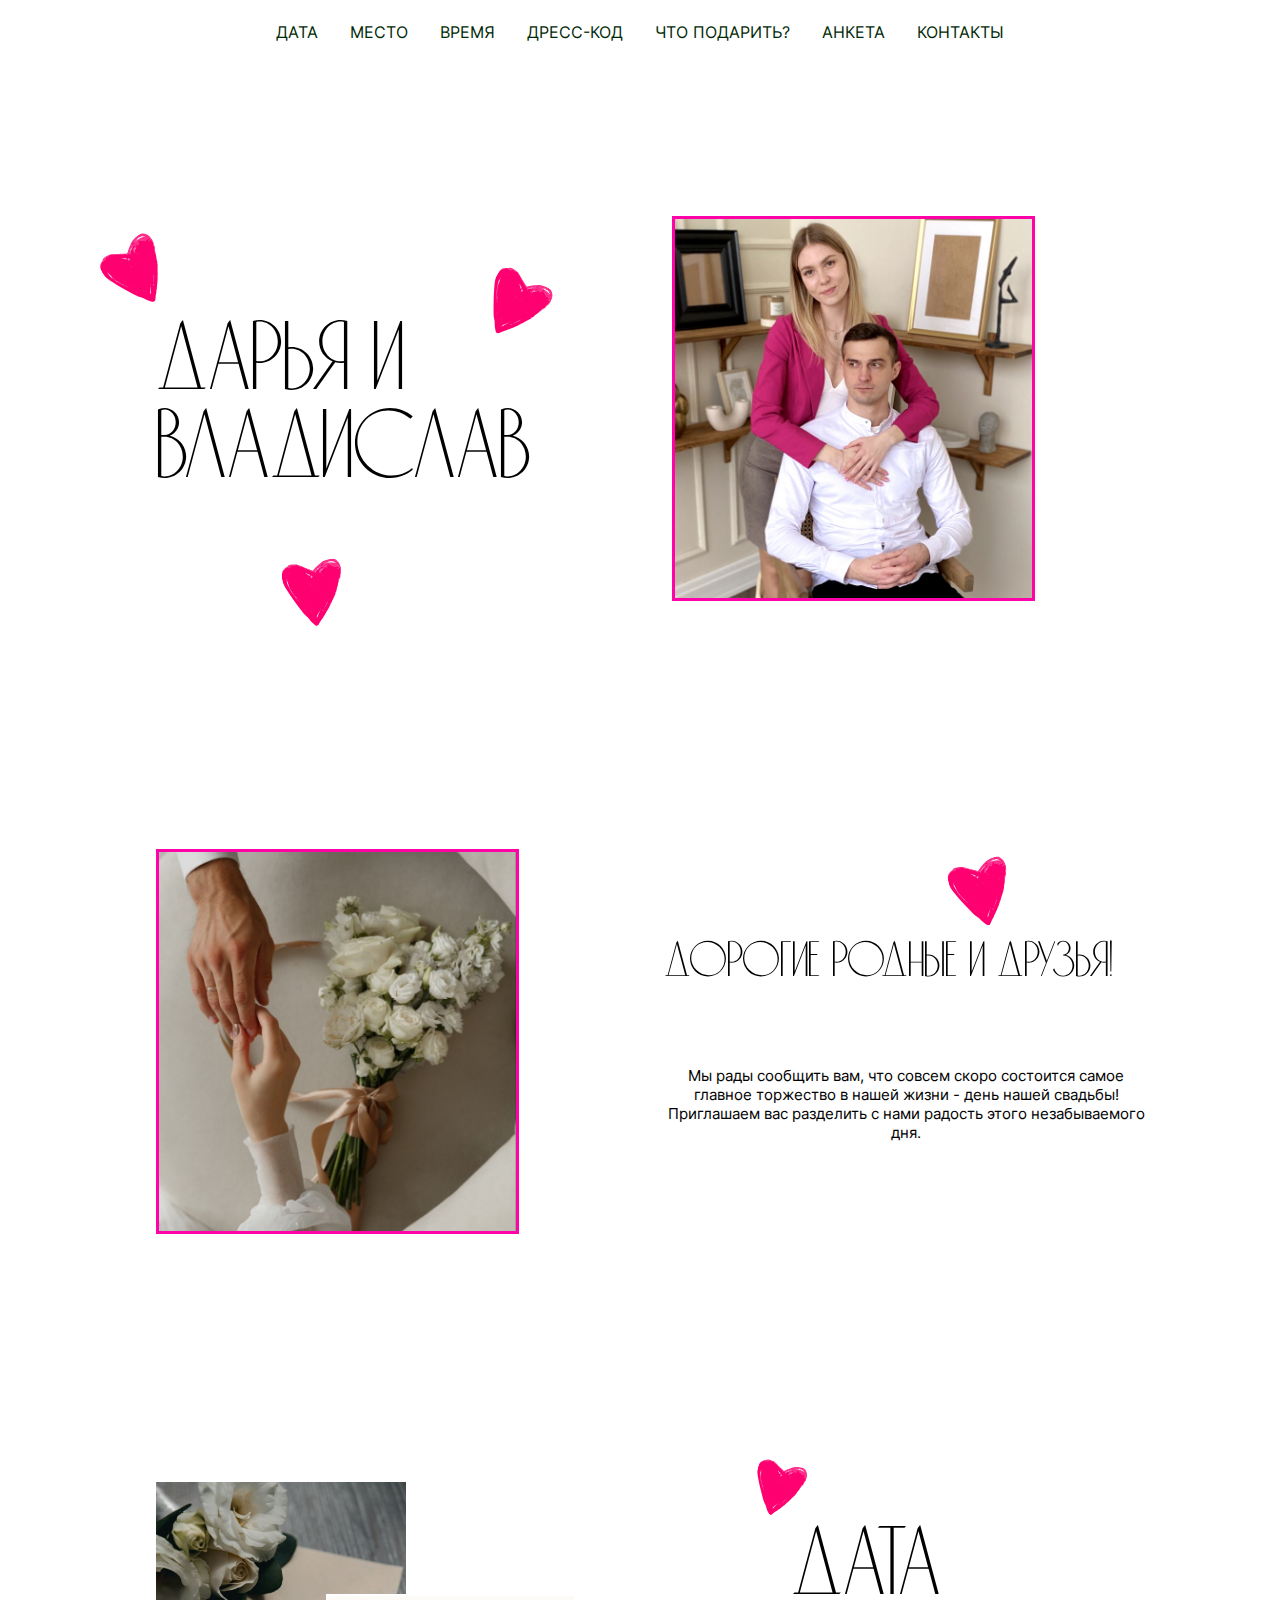
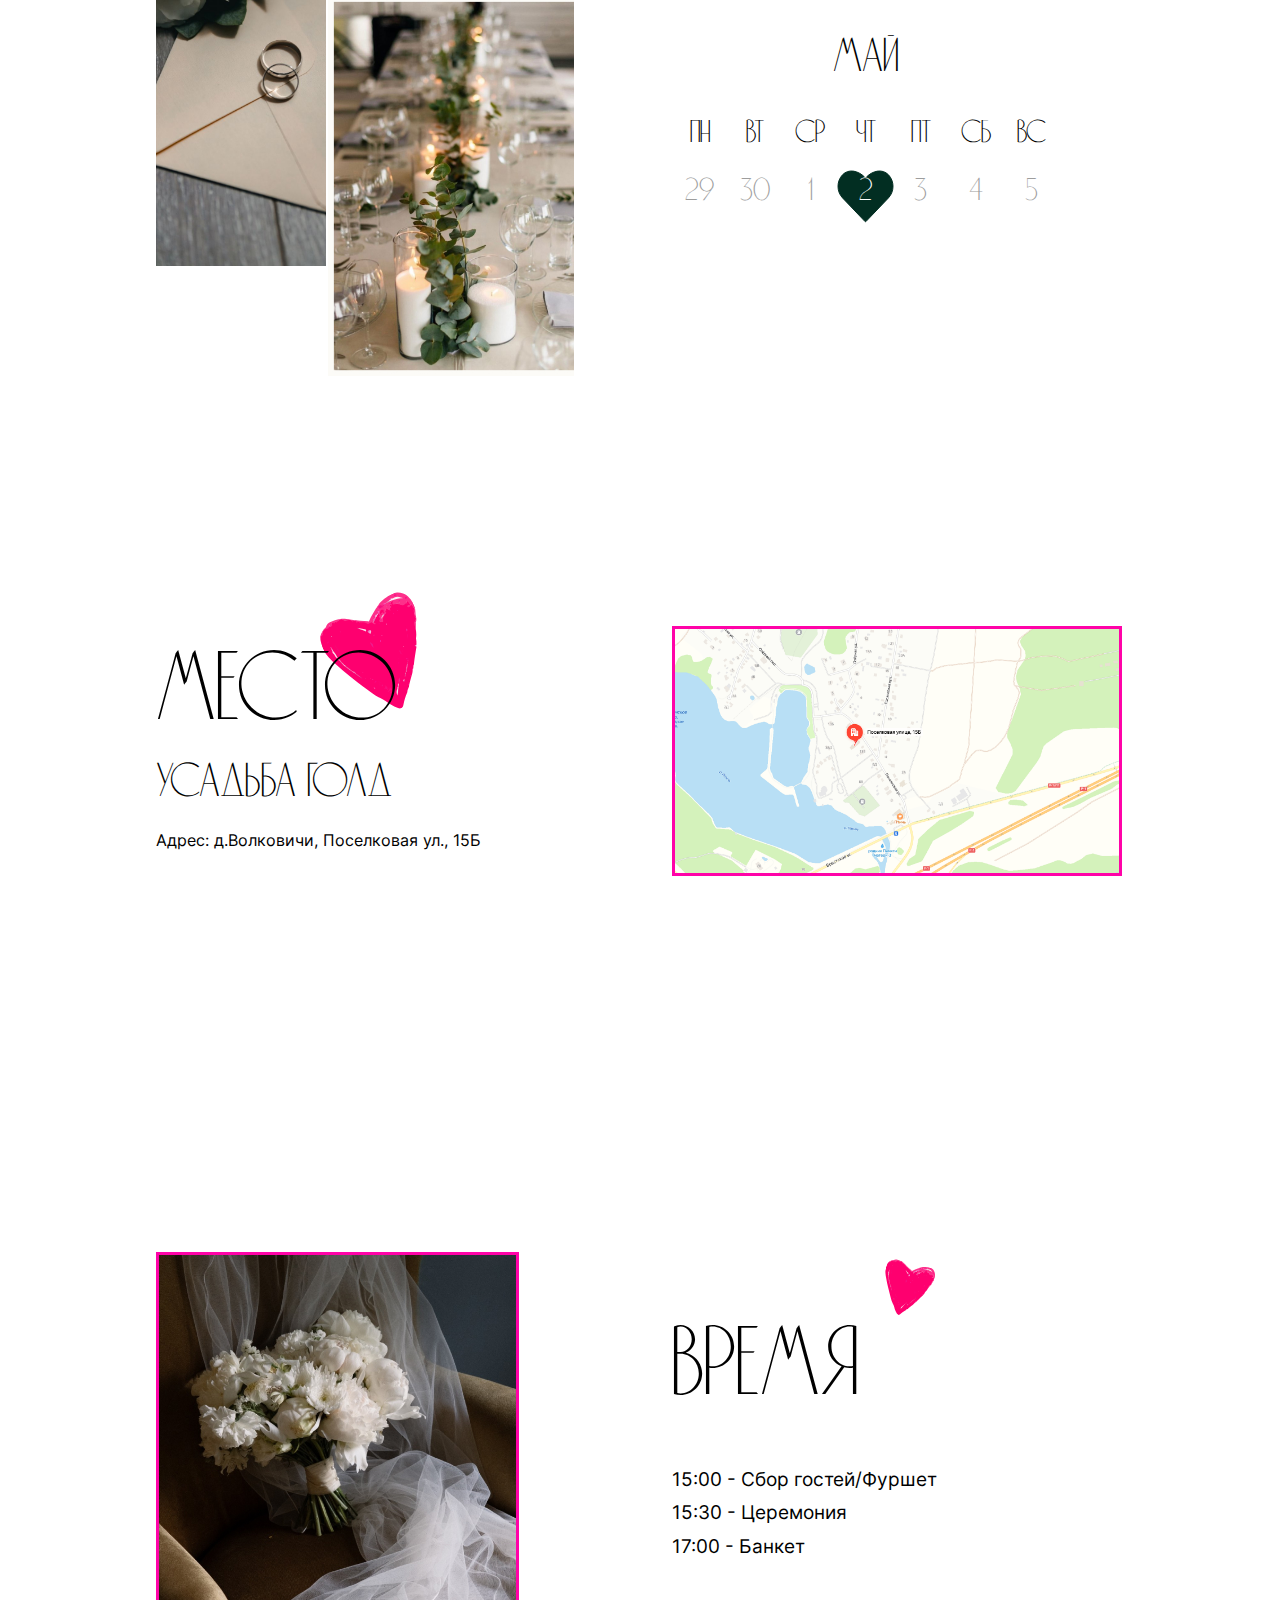
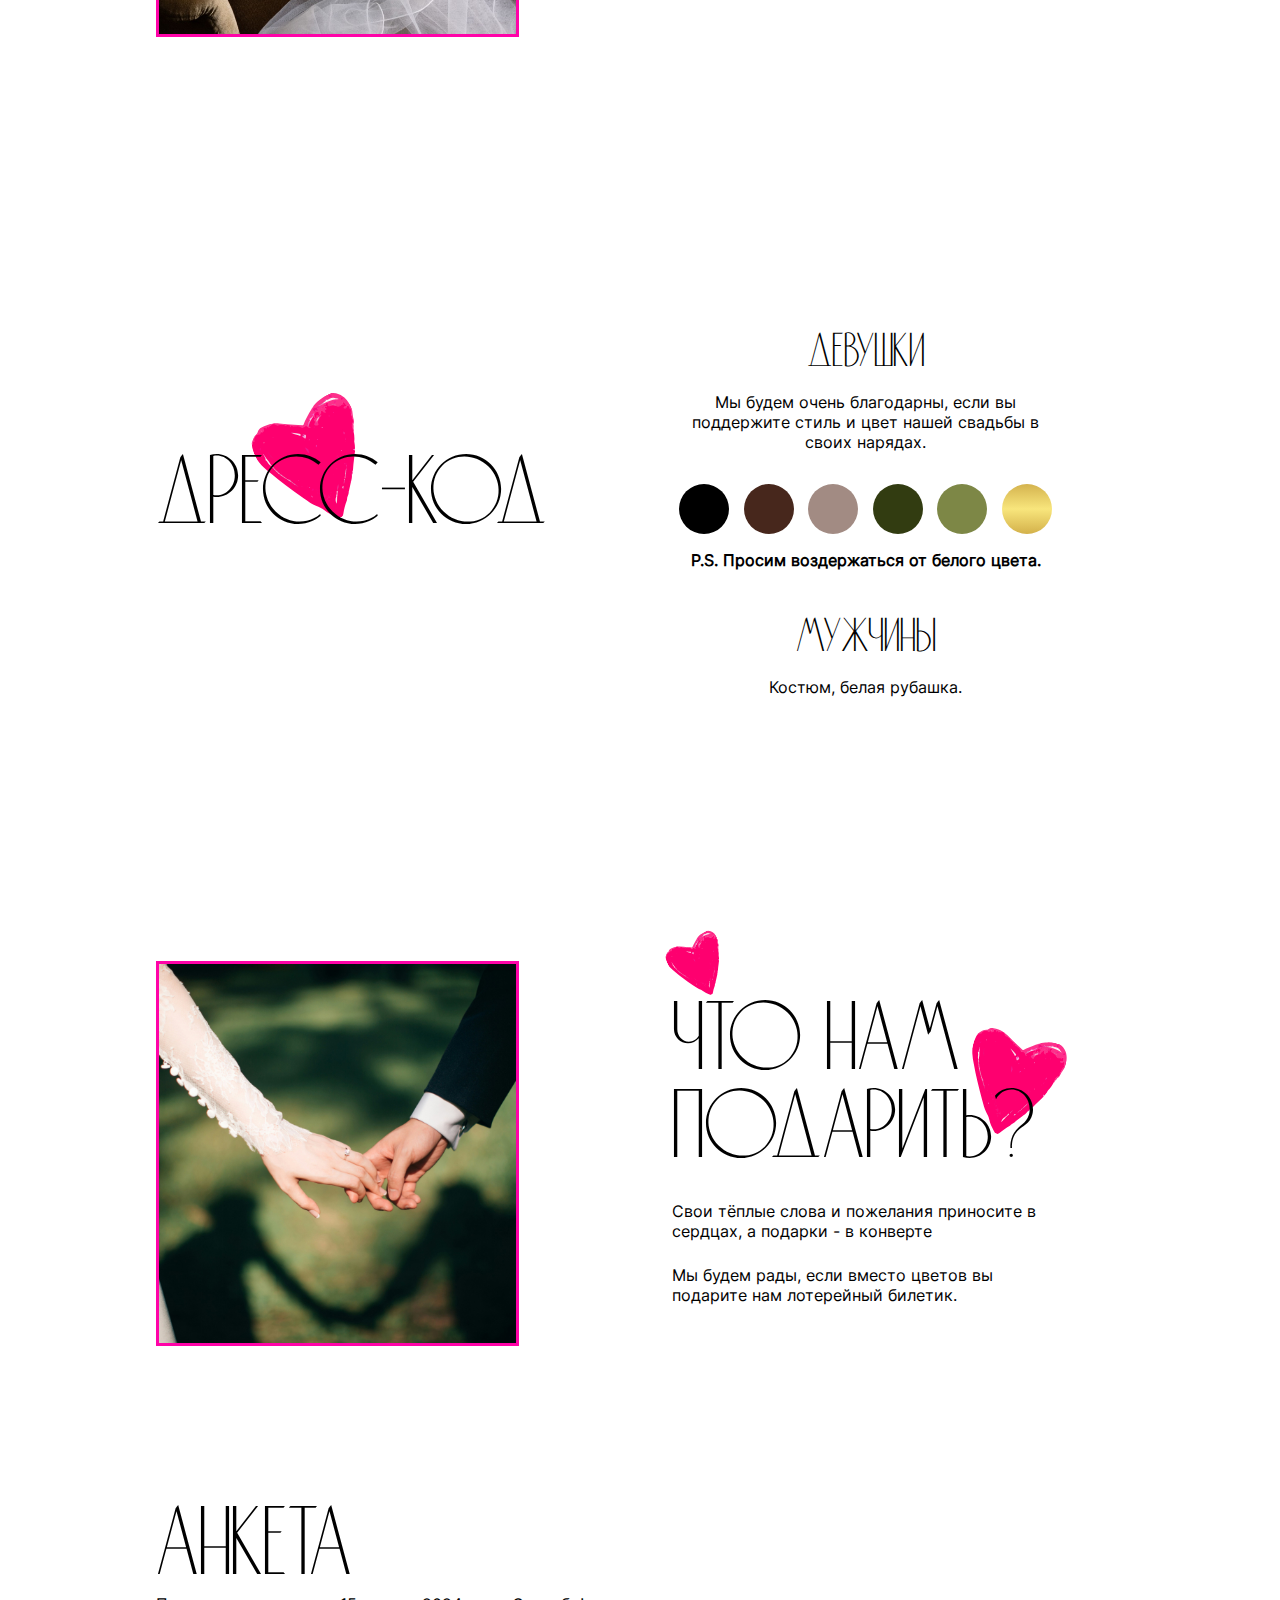
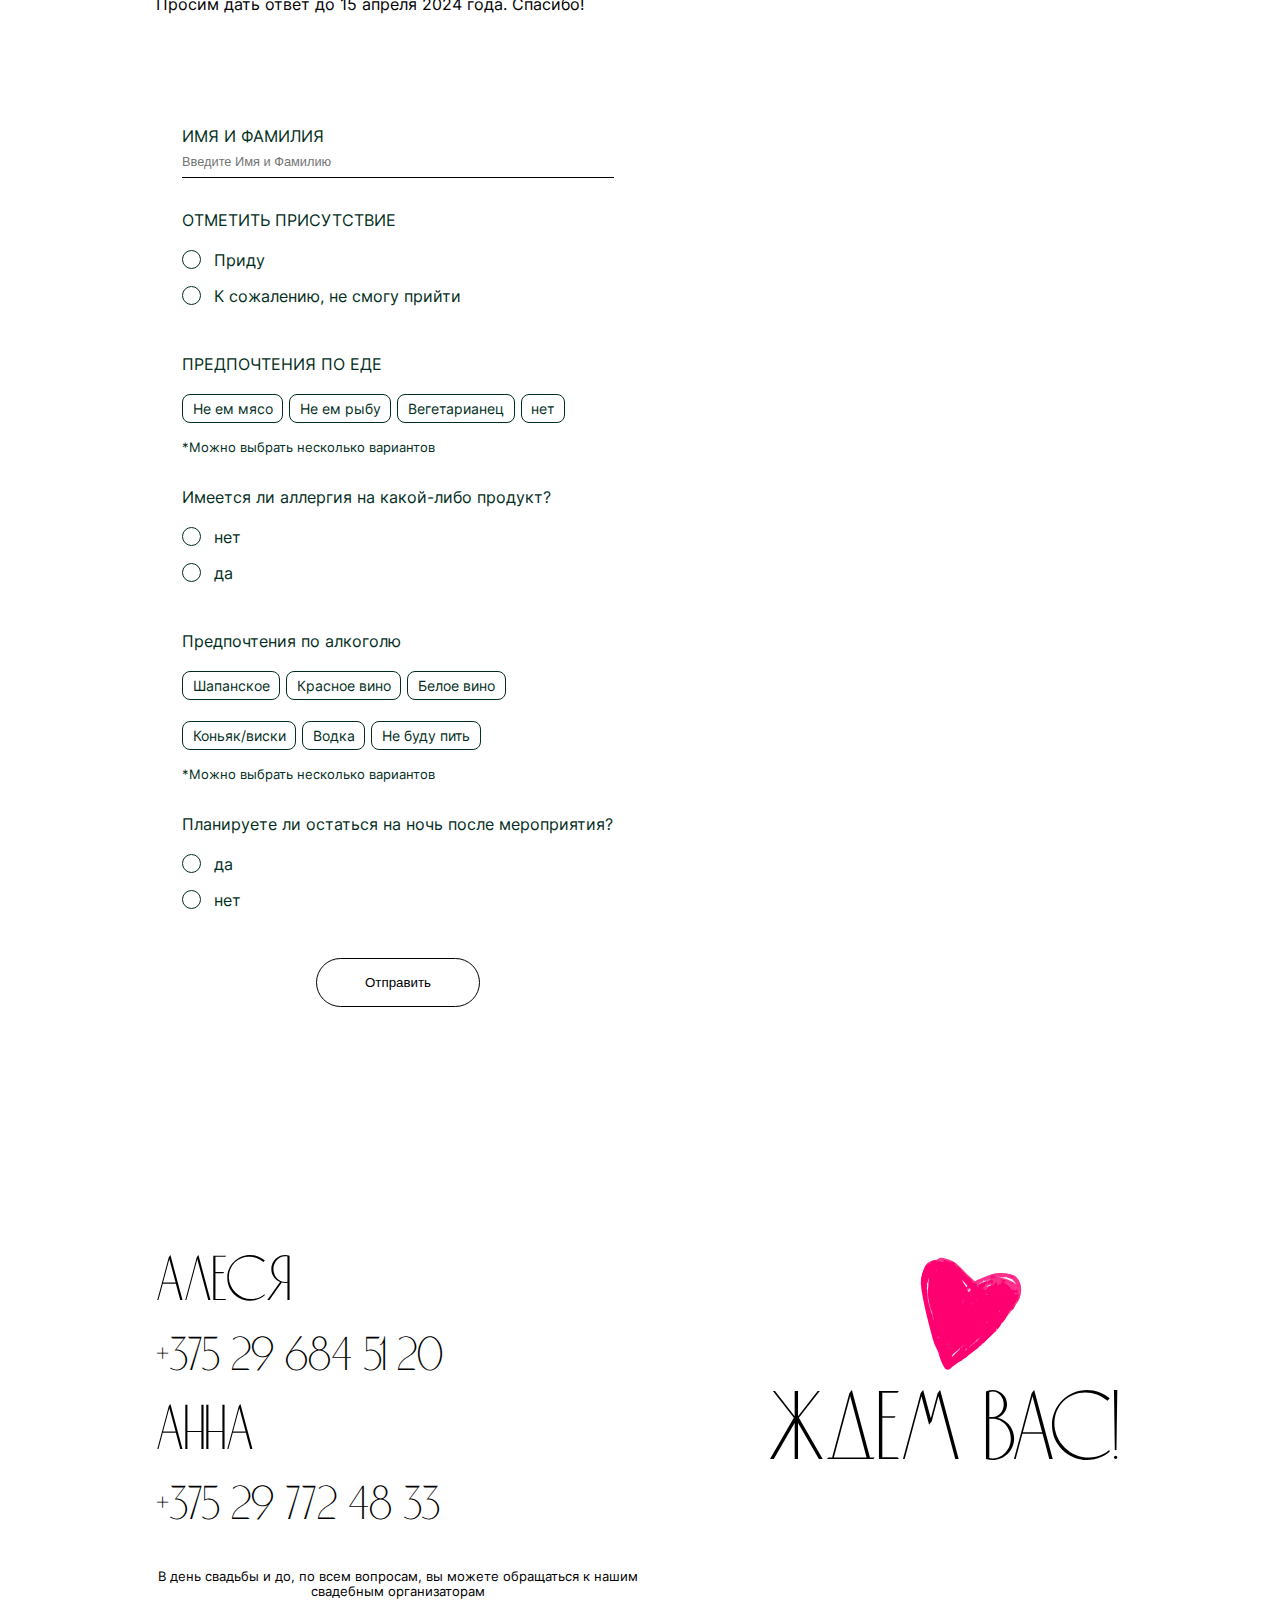
==== refact.html @ b0dfd6d4 "refactoring" ====
<!DOCTYPE html>
<html lang="en">
<head>
  <meta charset="UTF-8">
  <meta name="viewport" content="width=device-width, initial-scale=1.0">
  <link rel="stylesheet" href="refact.css">
  <title>Document</title>
</head>
<body>
  <header class="header">
    <nav class="nav container">
      <div class="nav__menu">
        <ul class="nav__list grid">
          <li class="nav__item">
            <a class="nav__link" href="#">
              <img class="nav__icon" src="assets/icons/test.svg" alt="icon" > дата
            </a>
          </li>
          <li class="nav__item">
            <a class="nav__link" href="#">
              <img class="nav__icon" src="assets/icons/test.svg" alt="icon" > место
            </a>
          </li>
          <li class="nav__item">
            <a class="nav__link" href="#">
              <img class="nav__icon" src="assets/icons/test.svg" alt="icon" > время
            </a>
          </li>
          <li class="nav__item">
            <a class="nav__link" href="#">
              <img class="nav__icon" src="assets/icons/test.svg" alt="icon" > Дресс-код
            </a>
          </li>
          <li class="nav__item">
            <a class="nav__link" href="#">
              <img class="nav__icon" src="assets/icons/test.svg" alt="icon" > Что подарить?
            </a>
          </li>
          <li class="nav__item">
            <a class="nav__link" href="#">
              <img class="nav__icon" src="assets/icons/test.svg" alt="icon" > Анкета
            </a>
          </li>
          <li class="nav__item">
            <a class="nav__link" href="#">
              <img class="nav__icon" src="assets/icons/test.svg" alt="icon" > Контакты
            </a>
          </li>
        </ul>
      </div>
      <div class="nav__toggle"></div>
    </nav>
  </header>
  <main class="main">
    <section class="home section" id="home">
      <div class="home__container container grid">
        <div class="home__content content grid">
          <div class="home__data">
            <h1 class="home__title">
              <img class="first-icon" src="assets/icons/heart.svg" alt="heart-icon" >
              дарья
               и
               <img class="second-icon" src="assets/icons/heart.svg" alt="heart-icon" >
                владислав
                <img class="third-icon" src="assets/icons/heart.svg" alt="heart-icon" >
            </h1>
          </div>
          <div class="home__image"></div>
        </div>
        <div class="home__content recourse grid">
          <div class="home__image"></div>
          <div class="home__data">
            <h1 class="home__title">
              <img class="first-icon" src="assets/icons/heart.svg" alt="heart-icon" >
              дорогие родные и друзья!
            </h1>
            <span class="home__subtitle">Мы рады сообщить вам, что совсем скоро состоится самое главное торжество в нашей жизни - день нашей свадьбы!
              Приглашаем вас разделить с нами радость этого незабываемого дня.</span>
          </div>
          
        </div>
      </div>
    </section>
    <section class="date section" id="date">
      <div class="date__container container grid">
        <div class="date__content content grid">
          <div class="date__images grid">
            <img class="date__first-image" src="assets/images/rings.jpg" alt="rings">
            <img class="date__second-image" src="assets/images/table.jpg" alt="table">
          </div>
          <div class="date__data grid">
            <h1 class="date__title"> <img src="assets/icons/heart.svg" alt="heart-icon">дата</h1>
            <h2 class="date__calendar-title">май</h2>
            <div class="calendar">
              <ul class="calendar__days grid ">
                <li class="calendar__day">пн</li>
                <li class="calendar__day">вт</li>
                <li class="calendar__day">ср</li>
                <li class="calendar__day">чт</li>
                <li class="calendar__day">пт</li>
                <li class="calendar__day">сб</li>
                <li class="calendar__day">вс</li>
              </ul>
              <ul class="calendar__numbers grid">
                <li class="calendar__number">29</li>
                <li class="calendar__number">30</li>
                <li class="calendar__number">1</li>
                <li class="calendar__number with-heart"><img src="assets/icons/miniHeart.svg" alt="mini-heart">2</li>
                <li class="calendar__number">3</li>
                <li class="calendar__number">4</li>
                <li class="calendar__number">5</li>
              </ul>
            </div>
          </div>
        </div>
      </div>
    </section>
    <section class="place section" id="place">
      <div class="place__container container grid">
        <div class="place__content content grid">
          <div class="place__data grid">
            <h1 class="place__title">место <img src="assets/icons/heart.svg" alt="heart-icon"></h1>
            <h2 class="place__subtitle">усадьба голд</h2>
            <span class="place__subtitle-text">Адрес: д.Волковичи, Поселковая ул., 15Б</span>
          </div>
          <a target="_blank" href="https://yandex.by/maps/29630/minsk-district/?ll=27.395373%2C53.812279&mode=routes&rtext=~53.812289%2C27.395005&rtt=mt&ruri=~ymapsbm1%3A%2F%2Fgeo%3Fdata%3DIgoN-CjbQRXJP1dC&source=constructorStatic&um=constructor%3A732315d25feaa1f26fc64676f58caaa543c1911b6768283f441bc2aa4d7d20cc&z=16" class="place__image"></a>
        </div>
      </div>
    </section>
    <section class="time section" id="time">
      <div class="time__container container grid">
        <div class="time__content content grid">
          <div class="time__image"></div>
          <div class="time__data ">
            <h1 class="time__title ">время<img src="assets/icons/heart.svg" alt="heart-icon"></h1>
            <ul class="time__schedule">
              <li class="time__schedule-item">15:00 - Сбор гостей/Фуршет</li>
              <li class="time__schedule-item">15:30 - Церемония</li>
              <li class="time__schedule-item">17:00 - Банкет</li>
            </ul>
          </div>
        </div>
      </div>
    </section>
    <section class="dresscode section" id="dresscode">
      <div class="dresscode__container container grid">
        <div class="dresscode__content content grid">
          <h1 class="dresscode__title">Дресс-код <img src="assets/icons/heart.svg" alt="heart-icon"></h1>
          <div class="dresscode__data">
            <h2 class="dresscode__subtitle">девушки</h2>
            <span class="dresscode__subtitle-text">Мы будем очень благодарны, если вы поддержите стиль и цвет нашей свадьбы в своих нарядах.</span>
            <ul class="dresscode__colors">
              <li class="dresscode__colors-item"></li>
              <li class="dresscode__colors-item"></li>
              <li class="dresscode__colors-item"></li>
              <li class="dresscode__colors-item"></li>
              <li class="dresscode__colors-item"></li>
              <li class="dresscode__colors-item"></li>
            </ul>
            <span class="dresscode__subtitle-text bold">P.S. Просим воздержаться от белого цвета.</span>
            <h2 class="dresscode__subtitle">мужчины</h2>
            <span class="dresscode__subtitle-text">Костюм, белая рубашка.</span>
          </div>
        </div>
      </div>
    </section>
    <section class="gift section" id="gift">
      <div class="gift__container container grid">
        <div class="gift__content content grid">
          <div class="gift__image"></div>
          <div class="gift__data grid">
            <h1 class="gift__title"><img src="assets/icons/heart.svg" alt="heart-icon">что нам подарить?<img src="assets/icons/heart.svg" alt="heart-icon"></h1>
            <span class="gift__subtitle">Свои тёплые слова и пожелания приносите в сердцах, а подарки - в конверте</span>
            <span class="gift__subtitle">Мы будем рады, если вместо цветов вы подарите нам лотерейный билетик.</span>
          </div>
        </div>
      </div>
    </section>
    <section class="anketa section" id="anketa">
      <div class="anketa__container container grid">
        <div class="anketa__text">
          <h1 class="anketa__title">Анкета</h1>
        <span class="anketa__subtitle">Просим дать ответ до 15 апреля 2024 года. Спасибо!</span>
        </div>
        <div class="anketa__content content grid ">
          <div class="anketa__data ">
            <form>
              <div class="name_box">
                <label for="name">ИМЯ И ФАМИЛИЯ</label><br />
                <input
                  id="name"
                  class="custom-input"
                  placeholder="Введите Имя и Фамилию"
                  type="text"
                />
              </div>
    
              <div class="radio-buttons">
                <label for="name">ОТМЕТИТЬ ПРИСУТСТВИЕ</label><br />
                <input type="radio" id="attend" name="attendance" value="Да" />
                <label for="attend">Приду</label>
                <input type="radio" id="not_attend" name="attendance" value="Нет" />
                <label for="not_attend">К сожалению, не смогу прийти</label>
              </div>
    
              <div id="menuSelectionFood" class="menuSelection">
                <label class="form__title" for="menu_selection"
                  >Предпочтения по Еде</label
                ><br />
                <div class="menuSelection__wrapper">
                  <div class="menuSelection-item">
                    <input
                      type="checkbox"
                      id="noMeat"
                      name="noMeat"
                      value="Без мяса"
                    />
                    <label for="noMeat">Не ем мясо</label>
                  </div>
    
                  <div class="menuSelection-item">
                    <input
                      type="checkbox"
                      id="noFish"
                      name="noFish"
                      value="Без рыбы"
                    />
                    <label for="noFish">Не ем рыбу</label>
                  </div>
    
                  <div class="menuSelection-item">
                    <input
                      type="checkbox"
                      id="vegetarian"
                      name="vegetarian"
                      value="Вегетарианец"
                    />
                    <label for="vegetarian">Вегетарианец</label>
                  </div>
    
                  <div class="menuSelection-item">
                    <input
                      type="checkbox"
                      id="nothing"
                      name="nothing"
                      value="Нету"
                    />
                    <label for="nothing">нет</label>
                  </div>
    
                  <label class="footnote" for="menu_selection"
                    >*Можно выбрать несколько вариантов</label
                  ><br />
                </div>
              </div>
    
              <div class="radio-buttons">
                <label for="name">Имеется ли аллергия на какой-либо продукт?</label
                ><br />
                <input type="radio" id="not_allergic" name="allergic" value="Нет" />
                <label for="not_allergic">нет</label>
                <input type="radio" id="allergic" name="allergic" value="Да" />
                <label for="allergic">да</label>
                <div id="allergyInput" style="display: none">
                  <input
                    class="custom-input"
                    type="text"
                    id="allergyText"
                    placeholder="Укажите продукт, на который есть аллергия"
                  />
                </div>
              </div>
    
              <div id="menuSelectionAlcohol" class="menuSelection">
                <label for="menu_selection">Предпочтения по алкоголю</label><br />
                <div class="menuSelection__wrapper">
                  <div class="menuSelection-item">
                    <input
                      type="checkbox"
                      id="champagne"
                      name="champagne"
                      value="Шапанское"
                    />
                    <label for="champagne">Шапанское</label>
                  </div>
    
                  <div class="menuSelection-item">
                    <input
                      type="checkbox"
                      id="red_wine"
                      name="red_wine"
                      value="Красное вино"
                    />
                    <label for="red_wine">Красное вино</label>
                  </div>
    
                  <div class="menuSelection-item">
                    <input
                      type="checkbox"
                      id="white_wine"
                      name="white_wine"
                      value="Белое вино"
                    />
                    <label for="white_wine">Белое вино</label>
                  </div>
    
                  <div class="menuSelection-item">
                    <input
                      type="checkbox"
                      id="whiskey"
                      name="whiskey"
                      value="Коньяк/виски"
                    />
                    <label for="whiskey">Коньяк/виски</label>
                  </div>
    
                  <div class="menuSelection-item">
                    <input type="checkbox" id="vodka" name="vodka" value="Водка" />
                    <label for="vodka">Водка</label>
                  </div>
    
                  <div class="menuSelection-item">
                    <input
                      type="checkbox"
                      id="without_alcohol"
                      name="without_alcohol"
                      value="Без алкоголя"
                    />
                    <label for="without_alcohol">Не буду пить</label>
                  </div>
    
                  <label class="footnote" for="menu_selection"
                    >*Можно выбрать несколько вариантов</label
                  ><br />
                </div>
              </div>
    
              <div class="radio-buttons">
                <label for="sleepover"
                  >Планируете ли остаться на ночь после мероприятия?</label
                ><br />
                <input
                  type="radio"
                  id="sleepover"
                  name="sleepover"
                  value="с ночевкой"
                />
                <label for="sleepover">да</label>
                <input
                  type="radio"
                  id="not_sleepover"
                  name="sleepover"
                  value="Без ночевки"
                />
                <label for="not_sleepover">нет</label>
              </div>

              <button class="submit_form" type="submit">Отправить</button>
            </form>
          </div>
        </div>
      </div>
    </section>
  </main>
  <footer class="footer">
    <section class="contacts section" id="contacts">
      <div class="contacts__container container grid">
        <div class="contacts__content content grid">
          <div class="contacts__data grid">
            <h2 class="contact-name">алеся</h2>
            <a href="tel:+375 29 684 51 20" class="contact-number">+375 29 684 51 20</a>
            <h2 class="contact-name">анна</h2>
            <a href="tel:+375 29 772 48 33" class="contact-number">+375 29 772 48 33</a>
            <span class="contacts-postscript"> В день свадьбы и до, по всем вопросам, вы можете обращаться к нашим свадебным организаторам</span>
          </div>
          <div class="contacts__text">
            <h1 class="contacts__title">ждем вас!</h1>
            <img src="assets/icons/heart.svg" alt="heart">
          </div>
        </div>
      </div>
    </section>
  </footer>
  
</body>
</html>
---- refact.css ----
@font-face {
  font-family: "Inter";
  src: url("./assets/fonts/Inter-Regular.woff") format("woff");
}

@font-face {
  font-family: "Inter Bold";
  src: url("./assets/fonts/Inter-SemiBold.woff") format("woff");
}

@font-face {
  font-family: "Sverdlovsk";
  src: url("./assets/fonts/Sverdlovsk.woff") format("woff");
}

* {
  box-sizing: border-box;
  margin: 0;
  padding: 0;
}

body {
  font-family: "Inter", sans-serif;
}

h1 {
  font-size: 6.15rem;
}

h2 {
  font-size: 3rem;
}

h1,
h2,
h3 {
  font-family: "Sverdlovsk";
  font-weight: 500;
}

ul {
  list-style: none;
}

a {
  color: #000;
  text-decoration: none;
  cursor: pointer;
}

span {
  font-family: "Inter", sans-serif;
}

.grid {
  display: grid;
  grid-gap: 1.5rem;
  gap: 1.5rem;
}

.section {
  padding: 8rem 0 2rem;
}

.container {
  margin-left: auto;
  margin-right: auto;
  max-width: 968px;
}

.content {
  align-items: center;
  grid-template-columns: 50% 40%;
  column-gap: 2rem;
  padding-top: 5.5rem;
}

.bold {
  font-weight: bold;
}

/* HEADER */

.header {
  background-color: #ffffff;
  left: 0;
  position: fixed;
  top: 0;
  width: 100%;
  z-index: 100;
}

.nav {
  display: flex;
  align-items: center;
  justify-content: center;
  height: 4rem;
}

.nav__list {
  column-gap: 2rem;
  display: flex;
}

.nav__link {
  display: flex;
  align-items: center;
  font-size: 1rem;
  color: #002906;
  text-transform: uppercase;
  transition: 0.3s;
}

.nav__link:hover {
  color: #ff03a8;
}

.nav__icon {
  display: none;
}

/* HOME */

.home__container {
  row-gap: 10rem;
}

.home__content {
  align-items: center;
  /* column-gap: 2rem; */
  grid-template-columns: 50% 40%;
  padding-top: 5.5rem;
}

.home__image {
  display: flex;
  width: 363px;
  height: 385px;
  border: 3px solid #ff03a8;
  background: url(assets/images/people.jpg);
  background-position: 50%;
  background-repeat: no-repeat;
  background-size: cover;
}

.home__title {
  position: relative;
}

.home__title img {
  position: absolute;
  width: 60px;
}

.home__title .first-icon {
  top: -5rem;
  left: -3rem;
  rotate: -32deg;
}

.home__title .second-icon {
  rotate: 30deg;
  top: -3rem;
  right: 6rem;
}

.home__title .third-icon {
  rotate: -7deg;
  top: 15rem;
  left: 8rem;
}

.home__subtitle {
  display: block;
  text-align: center;
  font-size: 0.96rem;
}

.recourse {
  grid-template-columns: 50% 50%;
  font-size: 3.3rem;
}

.recourse h1 {
  font-size: 3.15rem;
  margin-bottom: 5rem;
}

.recourse .first-icon {
  top: -5rem;
  left: 18rem;
  rotate: -14deg;
}

.recourse .home__image {
  background: url(assets/images/handsAndFlowers.jpg);
  background-position: 50%;
  background-repeat: no-repeat;
  background-size: cover;
}

/* DATE */

.date__content {
  align-items: center;
  grid-template-columns: 50% 40%;
  padding-top: 5.5rem;
}

.date__data {
  font-family: "Sverdlovsk", sans-serif;
  font-weight: 500;
}

.date__images {
  position: relative;
}

.date__images img {
  width: 250px;
}

.date__second-image {
  position: absolute;
  border: 2px solid #fff;
  top: 7rem;
  right: 4rem;
}

.date__title {
  position: relative;
  text-align: center;
}

.date__title img {
  position: absolute;
  top: -4rem;
  right: 16rem;
  rotate: 15deg;
  width: 50px;
}

.date__calendar-title {
  text-align: center;
}

.calendar {
  display: grid;
  grid-template-rows: auto;
  grid-template-columns: repeat(7, 1fr);
  font-size: 2rem;
}

.calendar__days,
.calendar__numbers {
  display: contents;
}

.calendar__day,
.calendar__number {
  text-align: center;
  margin: 15px 0px;
}

.calendar__number {
  color: #9d9d9d;
}

.with-heart {
  position: relative;
  color: #fff;
  z-index: 1;
}

.with-heart img {
  position: absolute;
  top: -30%;
  right: -1%;
  z-index: -1;
}

/* PLACE */
.place {
  padding: 15rem 0 10rem;
}

.place__content {
  align-items: center;
  grid-template-columns: 50% 40%;
  padding-top: 5.5rem;
}

.place__data {
  position: relative;
}

.place__image {
  width: 450px;
  height: 250px;
  background: url(assets/images/map.png);
  background-position: 50%;
  background-repeat: no-repeat;
  background-size: cover;
  border: 3px solid #ff03a8;
}

.place__title img {
  position: absolute;
  top: -3rem;
  right: 13rem;
  rotate: -23deg;
  z-index: -1;
}

/* TIME */

.time__content {
  grid-template-columns: 50% 40%;
}

.time__image {
  background: url(assets/images/flowers.jpg);
  background-position: 50%;
  background-repeat: no-repeat;
  background-size: cover;
  width: 363px;
  height: 385px;
  border: 3px solid #ff03a8;
}

.time__data {
  position: relative;
}

.time__title img {
  position: absolute;
  width: 50px;
  top: -4rem;
  right: 8rem;
  rotate: 15deg;
}

.time__schedule {
  font-size: 1.2rem;
  margin-top: 3rem;
}

.time__schedule-item {
  padding: 0.3rem 0;
}

/* DRESSCODE */

.dresscode__content {
  position: relative;
  grid-template-columns: 50% 40%;
}

.dresscode__title img {
  position: absolute;
  top: 13rem;
  right: 47rem;
  width: 108px;
  rotate: -25deg;
  z-index: -1;
}

.dresscode__data {
  text-align: center;
}

.dresscode__subtitle {
  margin-top: 3rem;
}

.dresscode__subtitle-text {
  display: block;
  margin: 1rem 0;
}

.dresscode__colors {
  display: flex;
  justify-content: space-around;
  margin: 2rem 0 1rem 0;
}

.dresscode__colors li {
  width: 50px;
  height: 50px;
  border-radius: 50%;
}

.dresscode__colors li:nth-child(1) {
  background-color: #000;
}
.dresscode__colors li:nth-child(2) {
  background-color: #47271c;
}
.dresscode__colors li:nth-child(3) {
  background-color: #a28b83;
}
.dresscode__colors li:nth-child(4) {
  background-color: #323c11;
}
.dresscode__colors li:nth-child(5) {
  background-color: #7d8746;
}
.dresscode__colors li:nth-child(6) {
  background: linear-gradient(
    180deg,
    hsla(45, 61%, 57%, 1) 0%,
    hsla(51, 90%, 73%, 1) 50%,
    hsla(45, 61%, 56%, 1) 100%
  );
}

/* GIFT */

.gift__data {
  position: relative;
}
.gift__title img {
  position: absolute;
}
.gift__title img:nth-child(1) {
  width: 56px;
  top: -4rem;
  rotate: -25deg;
}

.gift__title img:nth-child(2) {
  width: 95px;
  top: 2rem;
  right: 0rem;
  z-index: -1;
  rotate: 15deg;
}

.gift__image {
  background: url(assets/images/hands.jpg);
  background-position: 50%;
  background-repeat: no-repeat;
  background-size: cover;
  width: 363px;
  height: 385px;
  border: 3px solid #ff03a8;
}

/*ANKETA */

/* FORM */

form {
  margin: 0px 16px 0px 16px;
  padding: 0px 10px;
  display: flex;
  flex-direction: column;
  align-items: center;
  color: #022e22;
}

.form__title {
  text-transform: uppercase;
}

.name_box {
  width: 100%;
  margin-bottom: 2rem;
}

.custom-input {
  outline: none;
  border: none;
  border-bottom: 1px solid black;
  width: 100%;
  height: 2rem;
  font-size: 0.8rem;
}

.menuSelection__wrapper {
  display: flex;
  flex-wrap: wrap;
}

.menuSelection {
  margin-bottom: 2rem;
}

.menuSelection-item {
  margin: 24px 6px 6px 0px;
}

.menuSelection-item input {
  -webkit-appearance: none;
  -moz-appearance: none;
  display: none;
}

.menuSelection-item label {
  cursor: pointer;
  font-size: 0.9rem;
  border: 1px solid;
  border-radius: 8px;
  padding: 0.3rem 0.6rem;
}

.menuSelection-item input:checked + label {
  background-color: #022e22;
  color: #fff;
}

.footnote {
  font-size: 0.8rem;
  margin-top: 1rem;
}

.submit_form {
  background-color: transparent;
  border: 1px solid;
  border-radius: 44px;
  padding: 1rem 3rem;
}

.radio-buttons {
  display: flex;
  flex-direction: column;
  width: 100%;
  margin-bottom: 2rem;
}

.radio-buttons input[type="radio"] {
  display: none; /* Скрываем оригинальные радиокнопки */
}

.radio-buttons input[type="radio"] + label {
  cursor: pointer;
  padding-left: 2rem;
  position: relative;
  margin-bottom: 1rem;
}

.radio-buttons input[type="radio"] + label:before {
  content: "";
  display: inline-block;
  width: 17px;
  height: 17px;
  border: 1px solid #022e22;
  border-radius: 50%;
  position: absolute;
  left: 0;
}

.radio-buttons input[type="radio"]:checked + label:before {
  background-color: #022e22; /* Изменяем цвет круга при выборе */
}

.preference-block {
  display: inline-block;
  border: 1px solid #ccc;
  padding: 10px;
}

.preference-item {
  margin-bottom: 5px;
}

.preference-item input[type="checkbox"] {
  display: none;
}

.preference-item label {
  display: block;
  cursor: pointer;
}

.preference-item input[type="checkbox"]:checked + label {
  background-color: lightblue;
}

/* CONTACTS */

.contacts__content {
  column-gap: 8rem;
}

.contact-name {
  font-size: 4rem;
}

.contact-number {
  font-family: "Sverdlovsk";
  font-size: 3rem;
}

.contacts-postscript {
  margin: 1rem 0;
  text-align: center;
  font-size: 0.8rem;
}

.contacts__text {
  position: relative;
}

.contacts__text img {
  position: absolute;
  top: -8rem;
  left: 9rem;
  rotate: 15deg;
}
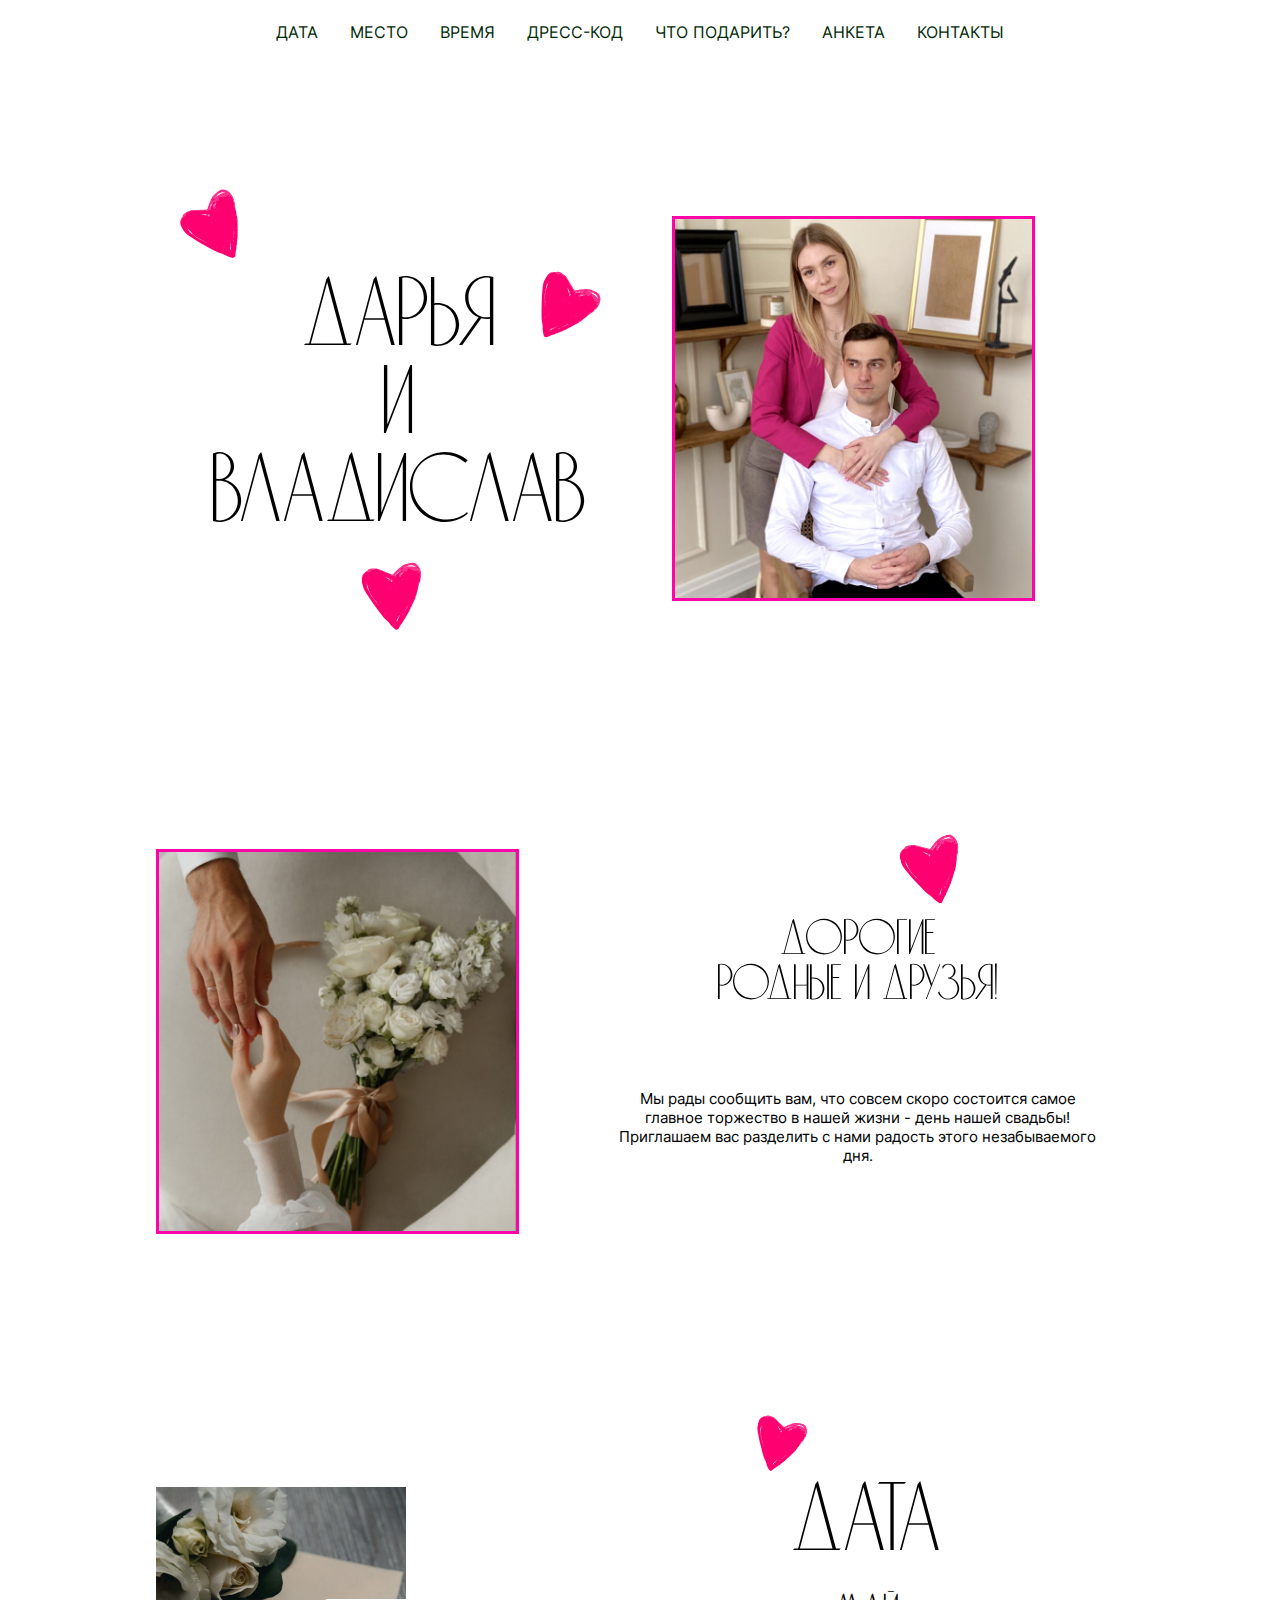
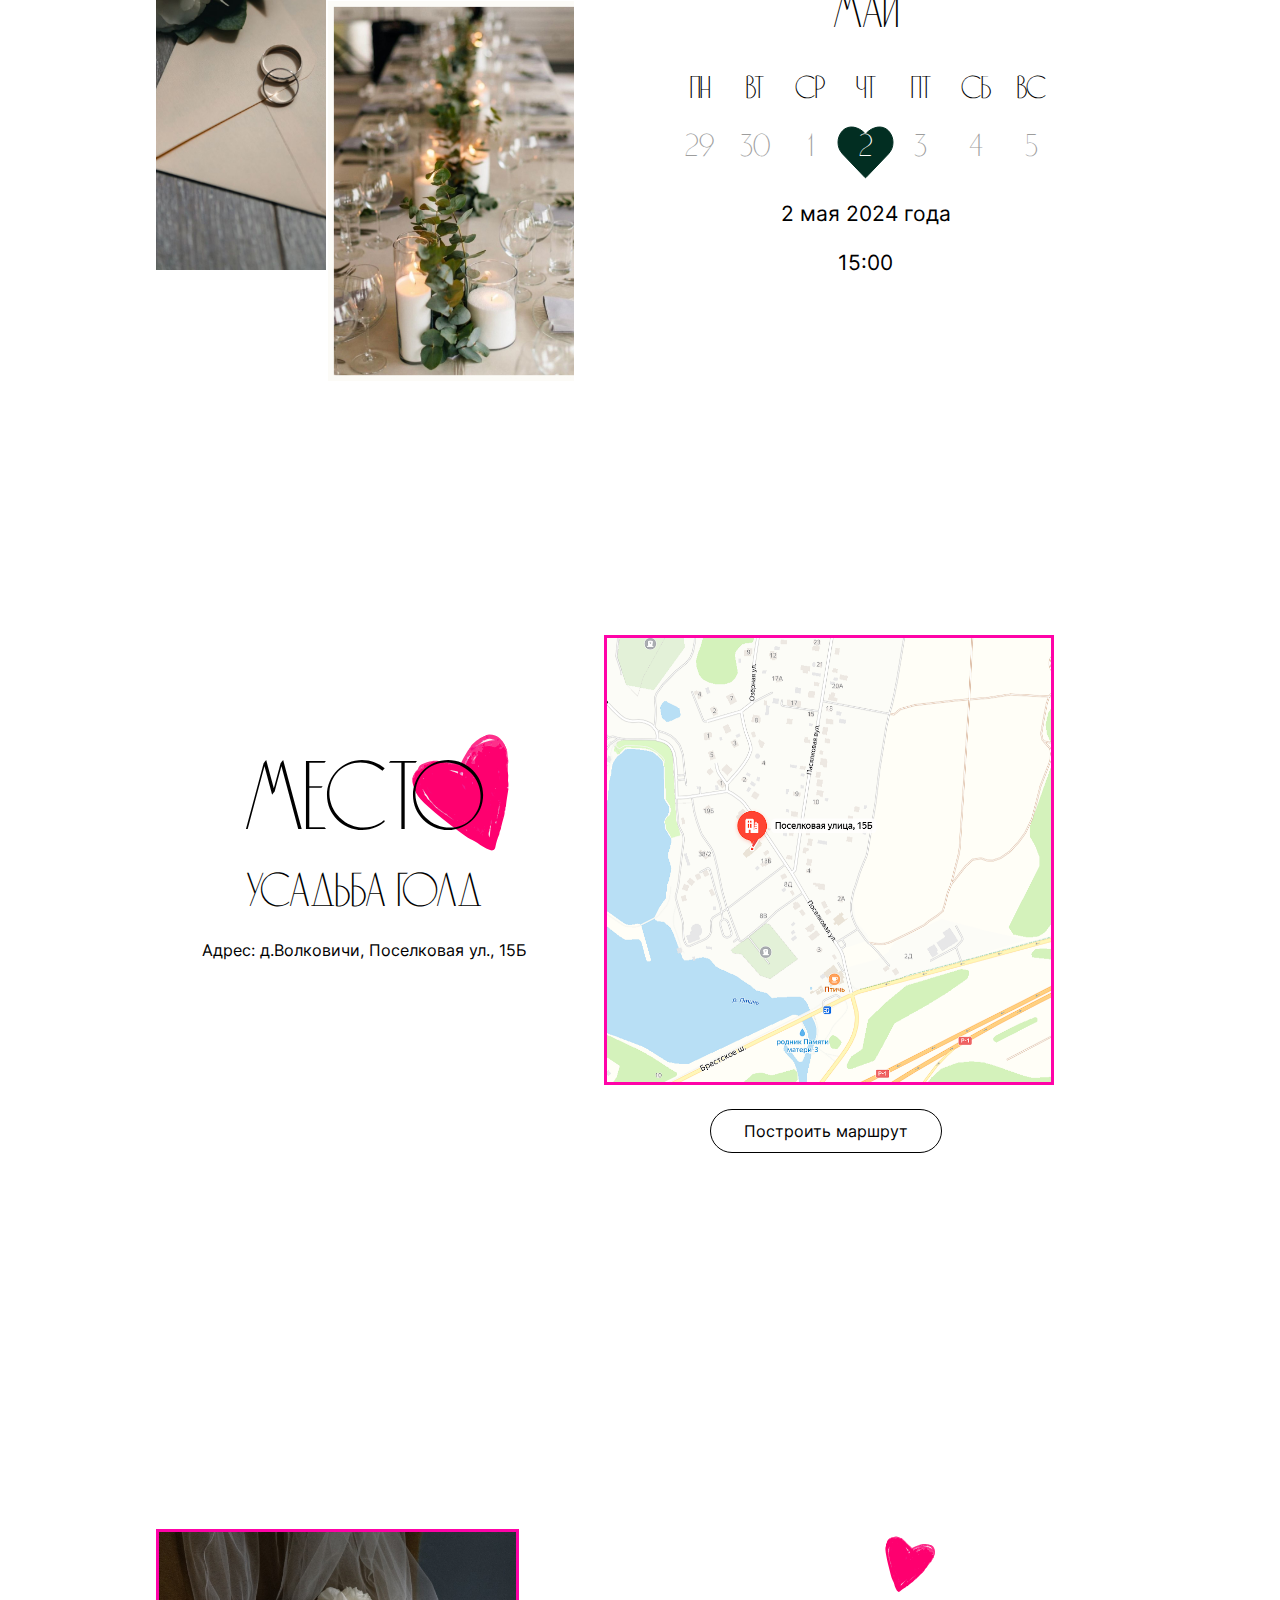
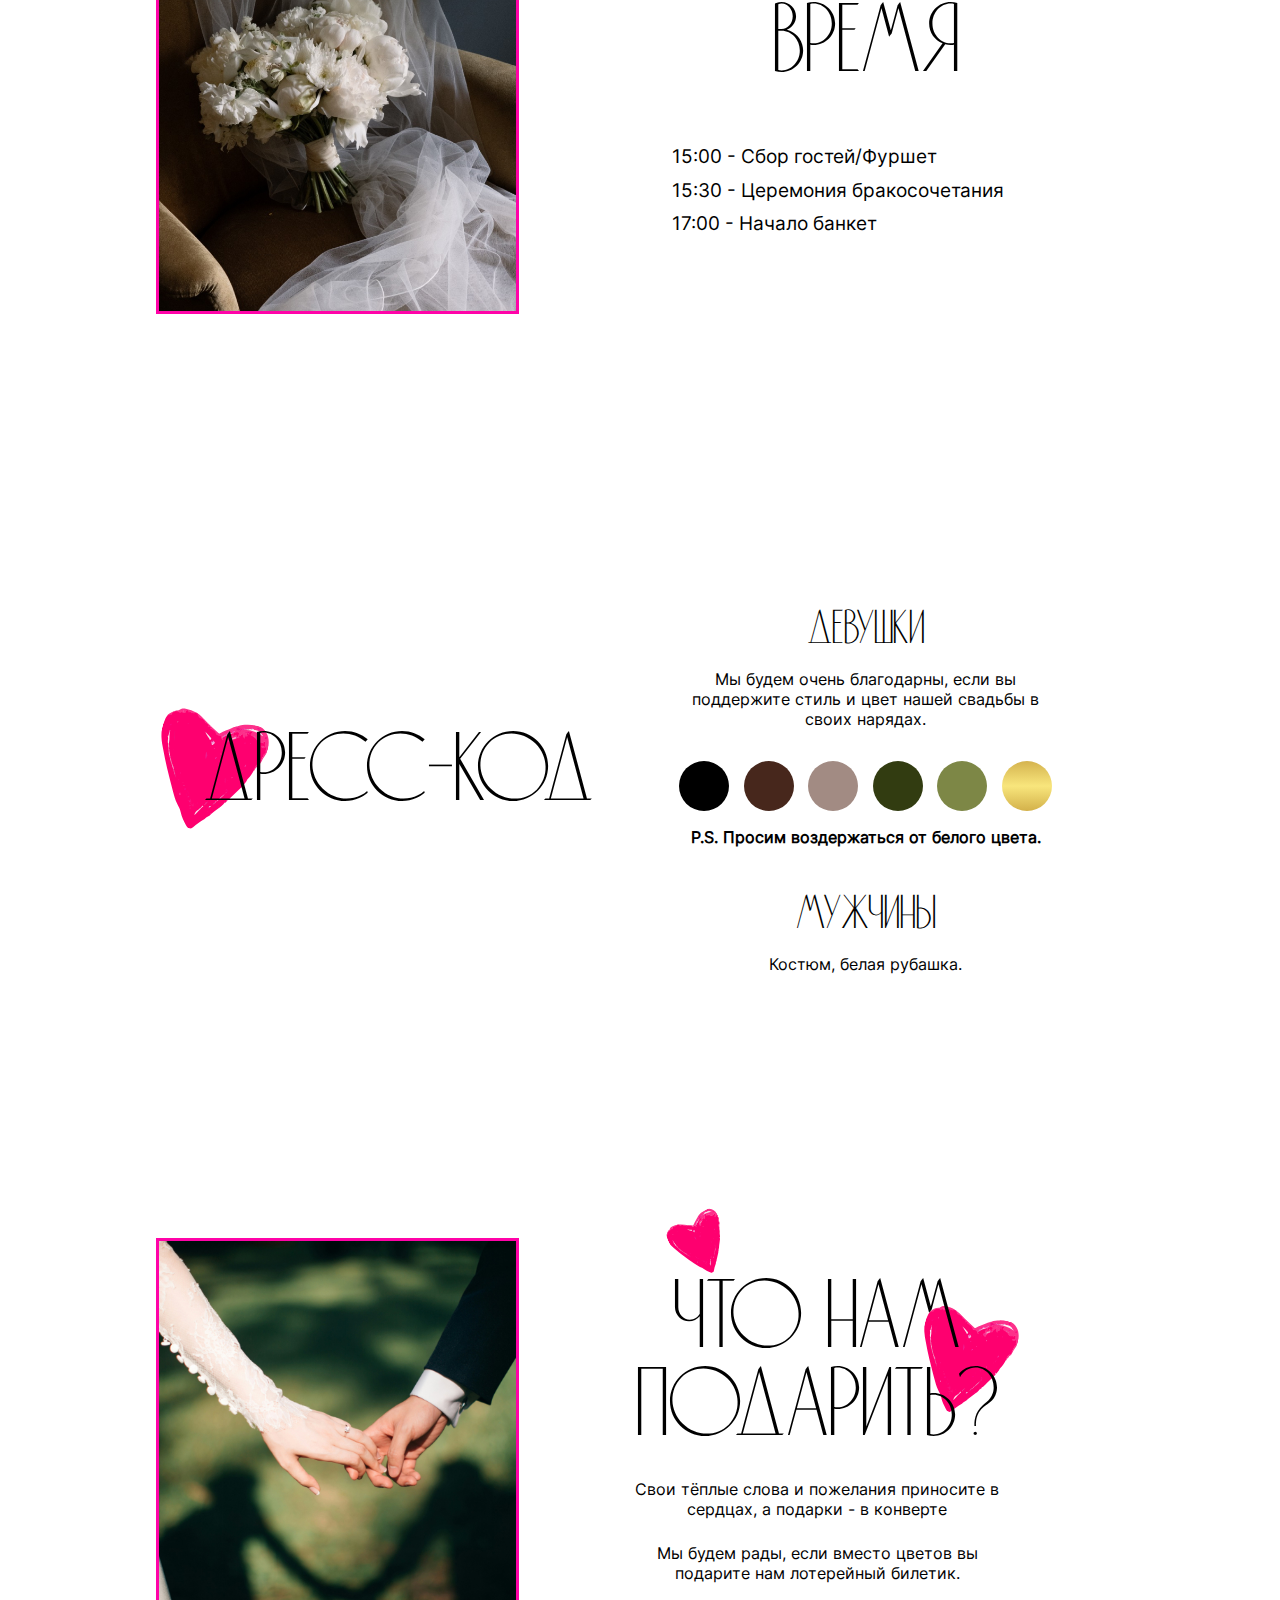
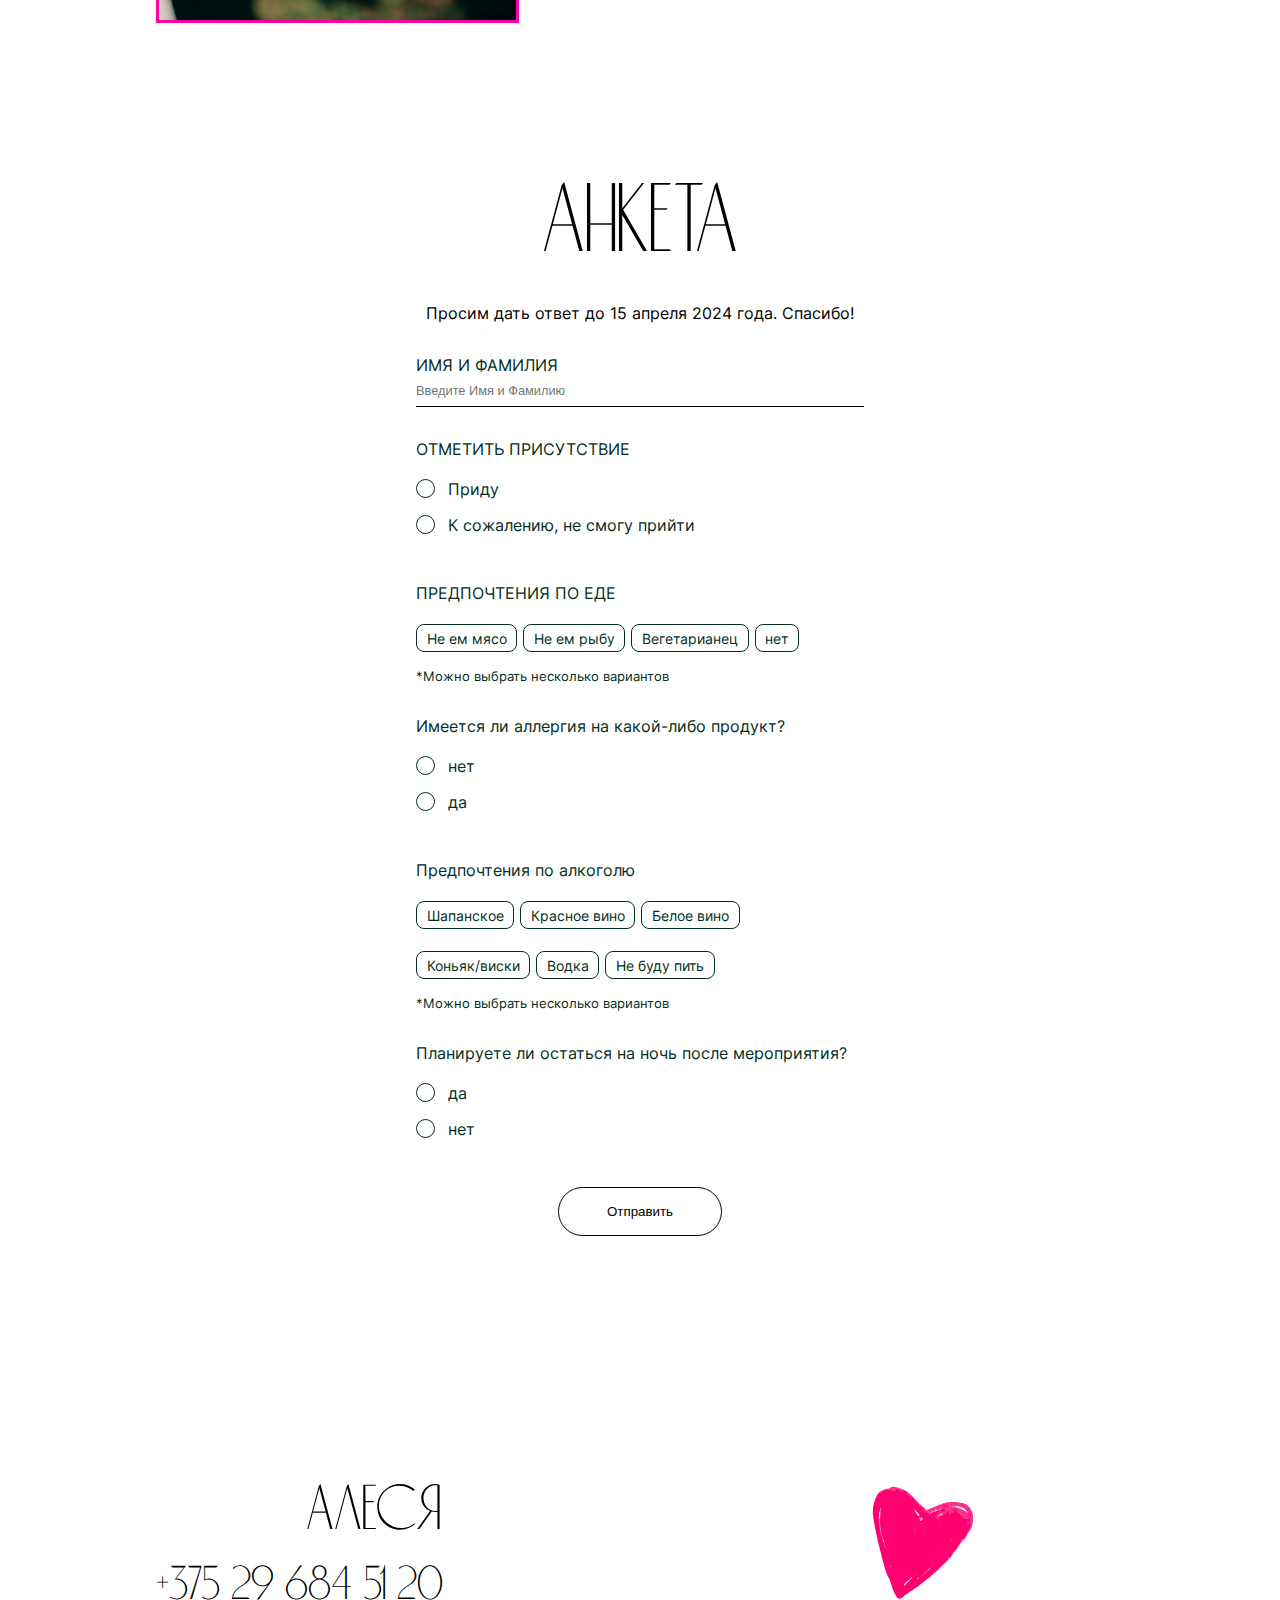
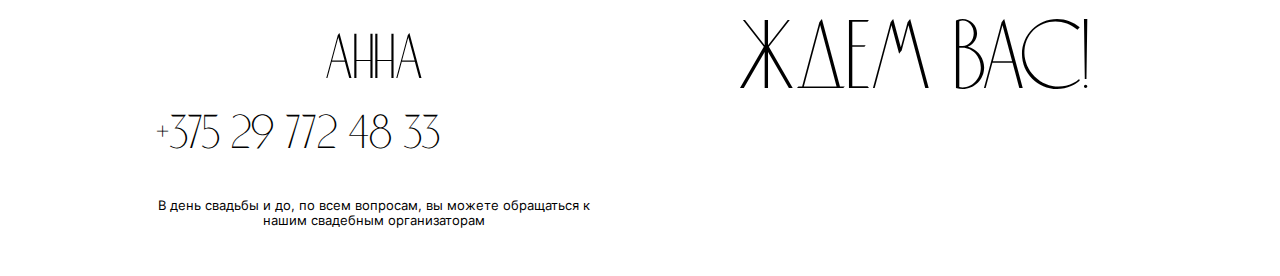
==== commit 85dddde4: "refact" ====
--- a/refact.html
+++ b/refact.html
@@ -1,386 +1,481 @@
 <!DOCTYPE html>
 <html lang="en">
-<head>
-  <meta charset="UTF-8">
-  <meta name="viewport" content="width=device-width, initial-scale=1.0">
-  <link rel="stylesheet" href="refact.css">
-  <title>Document</title>
-</head>
-<body>
-  <header class="header">
-    <nav class="nav container">
-      <div class="nav__menu">
-        <ul class="nav__list grid">
-          <li class="nav__item">
-            <a class="nav__link" href="#">
-              <img class="nav__icon" src="assets/icons/test.svg" alt="icon" > дата
-            </a>
-          </li>
-          <li class="nav__item">
-            <a class="nav__link" href="#">
-              <img class="nav__icon" src="assets/icons/test.svg" alt="icon" > место
-            </a>
-          </li>
-          <li class="nav__item">
-            <a class="nav__link" href="#">
-              <img class="nav__icon" src="assets/icons/test.svg" alt="icon" > время
-            </a>
-          </li>
-          <li class="nav__item">
-            <a class="nav__link" href="#">
-              <img class="nav__icon" src="assets/icons/test.svg" alt="icon" > Дресс-код
-            </a>
-          </li>
-          <li class="nav__item">
-            <a class="nav__link" href="#">
-              <img class="nav__icon" src="assets/icons/test.svg" alt="icon" > Что подарить?
-            </a>
-          </li>
-          <li class="nav__item">
-            <a class="nav__link" href="#">
-              <img class="nav__icon" src="assets/icons/test.svg" alt="icon" > Анкета
-            </a>
-          </li>
-          <li class="nav__item">
-            <a class="nav__link" href="#">
-              <img class="nav__icon" src="assets/icons/test.svg" alt="icon" > Контакты
-            </a>
-          </li>
-        </ul>
-      </div>
-      <div class="nav__toggle"></div>
-    </nav>
-  </header>
-  <main class="main">
-    <section class="home section" id="home">
-      <div class="home__container container grid">
-        <div class="home__content content grid">
-          <div class="home__data">
-            <h1 class="home__title">
-              <img class="first-icon" src="assets/icons/heart.svg" alt="heart-icon" >
-              дарья
-               и
-               <img class="second-icon" src="assets/icons/heart.svg" alt="heart-icon" >
+  <head>
+    <meta charset="UTF-8" />
+    <meta name="viewport" content="width=device-width, initial-scale=1.0" />
+    <link rel="stylesheet" href="refact.css" />
+    <title>Document</title>
+  </head>
+  <body>
+    <header class="header">
+      <nav class="nav container">
+        <div class="nav__menu">
+          <ul class="nav__list grid">
+            <li class="nav__item">
+              <a class="nav__link" href="#">
+                <img class="nav__icon" src="assets/icons/test.svg" alt="icon" />
+                дата
+              </a>
+            </li>
+            <li class="nav__item">
+              <a class="nav__link" href="#">
+                <img class="nav__icon" src="assets/icons/test.svg" alt="icon" />
+                место
+              </a>
+            </li>
+            <li class="nav__item">
+              <a class="nav__link" href="#">
+                <img class="nav__icon" src="assets/icons/test.svg" alt="icon" />
+                время
+              </a>
+            </li>
+            <li class="nav__item">
+              <a class="nav__link" href="#">
+                <img class="nav__icon" src="assets/icons/test.svg" alt="icon" />
+                Дресс-код
+              </a>
+            </li>
+            <li class="nav__item">
+              <a class="nav__link" href="#">
+                <img class="nav__icon" src="assets/icons/test.svg" alt="icon" />
+                Что подарить?
+              </a>
+            </li>
+            <li class="nav__item">
+              <a class="nav__link" href="#">
+                <img class="nav__icon" src="assets/icons/test.svg" alt="icon" />
+                Анкета
+              </a>
+            </li>
+            <li class="nav__item">
+              <a class="nav__link" href="#">
+                <img class="nav__icon" src="assets/icons/test.svg" alt="icon" />
+                Контакты
+              </a>
+            </li>
+          </ul>
+        </div>
+        <div class="nav__toggle"></div>
+      </nav>
+    </header>
+    <main class="main">
+      <section class="home section" id="home">
+        <div class="home__container container grid">
+          <div class="home__content content grid">
+            <div class="home__data">
+              <h1 class="home__title">
+                <img
+                  class="first-icon"
+                  src="assets/icons/heart.svg"
+                  alt="heart-icon"
+                />
+                дарья
+                <br />и <br />
+                <img
+                  class="second-icon"
+                  src="assets/icons/heart.svg"
+                  alt="heart-icon"
+                />
                 владислав
-                <img class="third-icon" src="assets/icons/heart.svg" alt="heart-icon" >
+                <img
+                  class="third-icon"
+                  src="assets/icons/heart.svg"
+                  alt="heart-icon"
+                />
+              </h1>
+            </div>
+            <div class="home__image"></div>
+          </div>
+          <div class="home__content recourse grid">
+            <div class="home__image"></div>
+            <div class="home__data">
+              <h1 class="home__title">
+                <img
+                  class="first-icon"
+                  src="assets/icons/heart.svg"
+                  alt="heart-icon"
+                />
+                дорогие <br />
+                родные и друзья!
+              </h1>
+              <span class="home__subtitle"
+                >Мы рады сообщить вам, что совсем скоро состоится самое главное
+                торжество в нашей жизни - день нашей свадьбы!
+              </span>
+              <span class="home__subtitle">
+                Приглашаем вас разделить с нами радость этого незабываемого
+                дня.</span
+              >
+            </div>
+          </div>
+        </div>
+      </section>
+      <section class="date section" id="date">
+        <div class="date__container container grid">
+          <div class="date__content content grid">
+            <div class="date__images grid">
+              <img
+                class="date__first-image"
+                src="assets/images/rings.jpg"
+                alt="rings"
+              />
+              <img
+                class="date__second-image"
+                src="assets/images/table.jpg"
+                alt="table"
+              />
+            </div>
+            <div class="date__data grid">
+              <h1 class="date__title">
+                <img src="assets/icons/heart.svg" alt="heart-icon" />дата
+              </h1>
+              <h2 class="date__calendar-title">май</h2>
+              <div class="calendar">
+                <ul class="calendar__days grid">
+                  <li class="calendar__day">пн</li>
+                  <li class="calendar__day">вт</li>
+                  <li class="calendar__day">ср</li>
+                  <li class="calendar__day">чт</li>
+                  <li class="calendar__day">пт</li>
+                  <li class="calendar__day">сб</li>
+                  <li class="calendar__day">вс</li>
+                </ul>
+                <ul class="calendar__numbers grid">
+                  <li class="calendar__number">29</li>
+                  <li class="calendar__number">30</li>
+                  <li class="calendar__number">1</li>
+                  <li class="calendar__number with-heart">
+                    <img src="assets/icons/miniHeart.svg" alt="mini-heart" />2
+                  </li>
+                  <li class="calendar__number">3</li>
+                  <li class="calendar__number">4</li>
+                  <li class="calendar__number">5</li>
+                </ul>
+              </div>
+              <span class="date__subtitle"> 2 мая 2024 года </span>
+              <span class="date__subtitle"> 15:00</span>
+            </div>
+          </div>
+        </div>
+      </section>
+      <section class="place section" id="place">
+        <div class="place__container container grid">
+          <div class="place__content content grid">
+            <div class="place__data grid">
+              <h1 class="place__title">
+                место <img src="assets/icons/heart.svg" alt="heart-icon" />
+              </h1>
+              <h2 class="place__subtitle">усадьба голд</h2>
+              <span class="place__subtitle-text"
+                >Адрес: д.Волковичи, Поселковая ул., 15Б
+              </span>
+            </div>
+            <a
+              target="_blank"
+              href="https://yandex.by/maps/29630/minsk-district/?ll=27.395373%2C53.812279&mode=routes&rtext=~53.812289%2C27.395005&rtt=mt&ruri=~ymapsbm1%3A%2F%2Fgeo%3Fdata%3DIgoN-CjbQRXJP1dC&source=constructorStatic&um=constructor%3A732315d25feaa1f26fc64676f58caaa543c1911b6768283f441bc2aa4d7d20cc&z=16"
+              class="place__image"
+            ></a>
+            <a
+              target="_blank"
+              href="https://yandex.by/maps/29630/minsk-district/?ll=27.395373%2C53.812279&mode=routes&rtext=~53.812289%2C27.395005&rtt=mt&ruri=~ymapsbm1%3A%2F%2Fgeo%3Fdata%3DIgoN-CjbQRXJP1dC&source=constructorStatic&um=constructor%3A732315d25feaa1f26fc64676f58caaa543c1911b6768283f441bc2aa4d7d20cc&z=16"
+              class="place__image--link"
+              >Построить маршрут</a
+            >
+          </div>
+        </div>
+      </section>
+      <section class="time section" id="time">
+        <div class="time__container container grid">
+          <div class="time__content content grid">
+            <div class="time__image"></div>
+            <div class="time__data">
+              <h1 class="time__title">
+                время<img src="assets/icons/heart.svg" alt="heart-icon" />
+              </h1>
+              <ul class="time__schedule">
+                <li class="time__schedule-item">15:00 - Сбор гостей/Фуршет</li>
+                <li class="time__schedule-item">15:30 - Церемония бракосочетания</li>
+                <li class="time__schedule-item">17:00 - Начало банкет</li>
+              </ul>
+            </div>
+          </div>
+        </div>
+      </section>
+      <section class="dresscode section" id="dresscode">
+        <div class="dresscode__container container grid">
+          <div class="dresscode__content content grid">
+            <h1 class="dresscode__title">
+              Дресс-код <img src="assets/icons/heart.svg" alt="heart-icon" />
             </h1>
-          </div>
-          <div class="home__image"></div>
-        </div>
-        <div class="home__content recourse grid">
-          <div class="home__image"></div>
-          <div class="home__data">
-            <h1 class="home__title">
-              <img class="first-icon" src="assets/icons/heart.svg" alt="heart-icon" >
-              дорогие родные и друзья!
-            </h1>
-            <span class="home__subtitle">Мы рады сообщить вам, что совсем скоро состоится самое главное торжество в нашей жизни - день нашей свадьбы!
-              Приглашаем вас разделить с нами радость этого незабываемого дня.</span>
-          </div>
-          
-        </div>
-      </div>
-    </section>
-    <section class="date section" id="date">
-      <div class="date__container container grid">
-        <div class="date__content content grid">
-          <div class="date__images grid">
-            <img class="date__first-image" src="assets/images/rings.jpg" alt="rings">
-            <img class="date__second-image" src="assets/images/table.jpg" alt="table">
-          </div>
-          <div class="date__data grid">
-            <h1 class="date__title"> <img src="assets/icons/heart.svg" alt="heart-icon">дата</h1>
-            <h2 class="date__calendar-title">май</h2>
-            <div class="calendar">
-              <ul class="calendar__days grid ">
-                <li class="calendar__day">пн</li>
-                <li class="calendar__day">вт</li>
-                <li class="calendar__day">ср</li>
-                <li class="calendar__day">чт</li>
-                <li class="calendar__day">пт</li>
-                <li class="calendar__day">сб</li>
-                <li class="calendar__day">вс</li>
+            <div class="dresscode__data">
+              <h2 class="dresscode__subtitle">девушки</h2>
+              <span class="dresscode__subtitle-text"
+                >Мы будем очень благодарны, если вы поддержите стиль и цвет
+                нашей свадьбы в своих нарядах.</span
+              >
+              <ul class="dresscode__colors">
+                <li class="dresscode__colors-item"></li>
+                <li class="dresscode__colors-item"></li>
+                <li class="dresscode__colors-item"></li>
+                <li class="dresscode__colors-item"></li>
+                <li class="dresscode__colors-item"></li>
+                <li class="dresscode__colors-item"></li>
               </ul>
-              <ul class="calendar__numbers grid">
-                <li class="calendar__number">29</li>
-                <li class="calendar__number">30</li>
-                <li class="calendar__number">1</li>
-                <li class="calendar__number with-heart"><img src="assets/icons/miniHeart.svg" alt="mini-heart">2</li>
-                <li class="calendar__number">3</li>
-                <li class="calendar__number">4</li>
-                <li class="calendar__number">5</li>
-              </ul>
-            </div>
-          </div>
-        </div>
-      </div>
-    </section>
-    <section class="place section" id="place">
-      <div class="place__container container grid">
-        <div class="place__content content grid">
-          <div class="place__data grid">
-            <h1 class="place__title">место <img src="assets/icons/heart.svg" alt="heart-icon"></h1>
-            <h2 class="place__subtitle">усадьба голд</h2>
-            <span class="place__subtitle-text">Адрес: д.Волковичи, Поселковая ул., 15Б</span>
-          </div>
-          <a target="_blank" href="https://yandex.by/maps/29630/minsk-district/?ll=27.395373%2C53.812279&mode=routes&rtext=~53.812289%2C27.395005&rtt=mt&ruri=~ymapsbm1%3A%2F%2Fgeo%3Fdata%3DIgoN-CjbQRXJP1dC&source=constructorStatic&um=constructor%3A732315d25feaa1f26fc64676f58caaa543c1911b6768283f441bc2aa4d7d20cc&z=16" class="place__image"></a>
-        </div>
-      </div>
-    </section>
-    <section class="time section" id="time">
-      <div class="time__container container grid">
-        <div class="time__content content grid">
-          <div class="time__image"></div>
-          <div class="time__data ">
-            <h1 class="time__title ">время<img src="assets/icons/heart.svg" alt="heart-icon"></h1>
-            <ul class="time__schedule">
-              <li class="time__schedule-item">15:00 - Сбор гостей/Фуршет</li>
-              <li class="time__schedule-item">15:30 - Церемония</li>
-              <li class="time__schedule-item">17:00 - Банкет</li>
-            </ul>
-          </div>
-        </div>
-      </div>
-    </section>
-    <section class="dresscode section" id="dresscode">
-      <div class="dresscode__container container grid">
-        <div class="dresscode__content content grid">
-          <h1 class="dresscode__title">Дресс-код <img src="assets/icons/heart.svg" alt="heart-icon"></h1>
-          <div class="dresscode__data">
-            <h2 class="dresscode__subtitle">девушки</h2>
-            <span class="dresscode__subtitle-text">Мы будем очень благодарны, если вы поддержите стиль и цвет нашей свадьбы в своих нарядах.</span>
-            <ul class="dresscode__colors">
-              <li class="dresscode__colors-item"></li>
-              <li class="dresscode__colors-item"></li>
-              <li class="dresscode__colors-item"></li>
-              <li class="dresscode__colors-item"></li>
-              <li class="dresscode__colors-item"></li>
-              <li class="dresscode__colors-item"></li>
-            </ul>
-            <span class="dresscode__subtitle-text bold">P.S. Просим воздержаться от белого цвета.</span>
-            <h2 class="dresscode__subtitle">мужчины</h2>
-            <span class="dresscode__subtitle-text">Костюм, белая рубашка.</span>
-          </div>
-        </div>
-      </div>
-    </section>
-    <section class="gift section" id="gift">
-      <div class="gift__container container grid">
-        <div class="gift__content content grid">
-          <div class="gift__image"></div>
-          <div class="gift__data grid">
-            <h1 class="gift__title"><img src="assets/icons/heart.svg" alt="heart-icon">что нам подарить?<img src="assets/icons/heart.svg" alt="heart-icon"></h1>
-            <span class="gift__subtitle">Свои тёплые слова и пожелания приносите в сердцах, а подарки - в конверте</span>
-            <span class="gift__subtitle">Мы будем рады, если вместо цветов вы подарите нам лотерейный билетик.</span>
-          </div>
-        </div>
-      </div>
-    </section>
-    <section class="anketa section" id="anketa">
-      <div class="anketa__container container grid">
-        <div class="anketa__text">
-          <h1 class="anketa__title">Анкета</h1>
-        <span class="anketa__subtitle">Просим дать ответ до 15 апреля 2024 года. Спасибо!</span>
-        </div>
-        <div class="anketa__content content grid ">
-          <div class="anketa__data ">
-            <form>
-              <div class="name_box">
-                <label for="name">ИМЯ И ФАМИЛИЯ</label><br />
+              <span class="dresscode__subtitle-text bold"
+                >P.S. Просим воздержаться от белого цвета.</span
+              >
+              <h2 class="dresscode__subtitle">мужчины</h2>
+              <span class="dresscode__subtitle-text"
+                >Костюм, белая рубашка.</span
+              >
+            </div>
+          </div>
+        </div>
+      </section>
+      <section class="gift section" id="gift">
+        <div class="gift__container container grid">
+          <div class="gift__content content grid">
+            <div class="gift__image"></div>
+            <div class="gift__data grid">
+              <h1 class="gift__title">
+                <img src="assets/icons/heart.svg" alt="heart-icon" />что нам
+                подарить?<img src="assets/icons/heart.svg" alt="heart-icon" />
+              </h1>
+              <span class="gift__subtitle"
+                >Свои тёплые слова и пожелания приносите в сердцах, а подарки -
+                в конверте</span
+              >
+              <span class="gift__subtitle"
+                >Мы будем рады, если вместо цветов вы подарите нам лотерейный
+                билетик.</span
+              >
+            </div>
+          </div>
+        </div>
+      </section>
+      <section class="anketa section" id="anketa">
+        <h1 class="anketa__title">Анкета</h1>
+        <span class="anketa__subtitle"
+          >Просим дать ответ до 15 апреля 2024 года. Спасибо!</span
+        >
+        <div class="anketa__container container">
+          <form>
+            <div class="name_box">
+              <label for="name">ИМЯ И ФАМИЛИЯ</label><br />
+              <input
+                id="name"
+                class="custom-input"
+                placeholder="Введите Имя и Фамилию"
+                type="text"
+              />
+            </div>
+
+            <div class="radio-buttons">
+              <label for="name">ОТМЕТИТЬ ПРИСУТСТВИЕ</label><br />
+              <input type="radio" id="attend" name="attendance" value="Да" />
+              <label for="attend">Приду</label>
+              <input
+                type="radio"
+                id="not_attend"
+                name="attendance"
+                value="Нет"
+              />
+              <label for="not_attend">К сожалению, не смогу прийти</label>
+            </div>
+
+            <div id="menuSelectionFood" class="menuSelection">
+              <label class="form__title" for="menu_selection"
+                >Предпочтения по Еде</label
+              ><br />
+              <div class="menuSelection__wrapper">
+                <div class="menuSelection-item">
+                  <input
+                    type="checkbox"
+                    id="noMeat"
+                    name="noMeat"
+                    value="Без мяса"
+                  />
+                  <label for="noMeat">Не ем мясо</label>
+                </div>
+
+                <div class="menuSelection-item">
+                  <input
+                    type="checkbox"
+                    id="noFish"
+                    name="noFish"
+                    value="Без рыбы"
+                  />
+                  <label for="noFish">Не ем рыбу</label>
+                </div>
+
+                <div class="menuSelection-item">
+                  <input
+                    type="checkbox"
+                    id="vegetarian"
+                    name="vegetarian"
+                    value="Вегетарианец"
+                  />
+                  <label for="vegetarian">Вегетарианец</label>
+                </div>
+
+                <div class="menuSelection-item">
+                  <input
+                    type="checkbox"
+                    id="nothing"
+                    name="nothing"
+                    value="Нету"
+                  />
+                  <label for="nothing">нет</label>
+                </div>
+
+                <label class="footnote" for="menu_selection"
+                  >*Можно выбрать несколько вариантов</label
+                ><br />
+              </div>
+            </div>
+
+            <div class="radio-buttons">
+              <label for="name"
+                >Имеется ли аллергия на какой-либо продукт?</label
+              ><br />
+              <input
+                type="radio"
+                id="not_allergic"
+                name="allergic"
+                value="Нет"
+              />
+              <label for="not_allergic">нет</label>
+              <input type="radio" id="allergic" name="allergic" value="Да" />
+              <label for="allergic">да</label>
+              <div id="allergyInput" style="display: none">
                 <input
-                  id="name"
                   class="custom-input"
-                  placeholder="Введите Имя и Фамилию"
                   type="text"
+                  id="allergyText"
+                  placeholder="Укажите продукт, на который есть аллергия"
                 />
               </div>
-    
-              <div class="radio-buttons">
-                <label for="name">ОТМЕТИТЬ ПРИСУТСТВИЕ</label><br />
-                <input type="radio" id="attend" name="attendance" value="Да" />
-                <label for="attend">Приду</label>
-                <input type="radio" id="not_attend" name="attendance" value="Нет" />
-                <label for="not_attend">К сожалению, не смогу прийти</label>
+            </div>
+
+            <div id="menuSelectionAlcohol" class="menuSelection">
+              <label for="menu_selection">Предпочтения по алкоголю</label><br />
+              <div class="menuSelection__wrapper">
+                <div class="menuSelection-item">
+                  <input
+                    type="checkbox"
+                    id="champagne"
+                    name="champagne"
+                    value="Шапанское"
+                  />
+                  <label for="champagne">Шапанское</label>
+                </div>
+
+                <div class="menuSelection-item">
+                  <input
+                    type="checkbox"
+                    id="red_wine"
+                    name="red_wine"
+                    value="Красное вино"
+                  />
+                  <label for="red_wine">Красное вино</label>
+                </div>
+
+                <div class="menuSelection-item">
+                  <input
+                    type="checkbox"
+                    id="white_wine"
+                    name="white_wine"
+                    value="Белое вино"
+                  />
+                  <label for="white_wine">Белое вино</label>
+                </div>
+
+                <div class="menuSelection-item">
+                  <input
+                    type="checkbox"
+                    id="whiskey"
+                    name="whiskey"
+                    value="Коньяк/виски"
+                  />
+                  <label for="whiskey">Коньяк/виски</label>
+                </div>
+
+                <div class="menuSelection-item">
+                  <input
+                    type="checkbox"
+                    id="vodka"
+                    name="vodka"
+                    value="Водка"
+                  />
+                  <label for="vodka">Водка</label>
+                </div>
+
+                <div class="menuSelection-item">
+                  <input
+                    type="checkbox"
+                    id="without_alcohol"
+                    name="without_alcohol"
+                    value="Без алкоголя"
+                  />
+                  <label for="without_alcohol">Не буду пить</label>
+                </div>
+
+                <label class="footnote" for="menu_selection"
+                  >*Можно выбрать несколько вариантов</label
+                ><br />
               </div>
-    
-              <div id="menuSelectionFood" class="menuSelection">
-                <label class="form__title" for="menu_selection"
-                  >Предпочтения по Еде</label
-                ><br />
-                <div class="menuSelection__wrapper">
-                  <div class="menuSelection-item">
-                    <input
-                      type="checkbox"
-                      id="noMeat"
-                      name="noMeat"
-                      value="Без мяса"
-                    />
-                    <label for="noMeat">Не ем мясо</label>
-                  </div>
-    
-                  <div class="menuSelection-item">
-                    <input
-                      type="checkbox"
-                      id="noFish"
-                      name="noFish"
-                      value="Без рыбы"
-                    />
-                    <label for="noFish">Не ем рыбу</label>
-                  </div>
-    
-                  <div class="menuSelection-item">
-                    <input
-                      type="checkbox"
-                      id="vegetarian"
-                      name="vegetarian"
-                      value="Вегетарианец"
-                    />
-                    <label for="vegetarian">Вегетарианец</label>
-                  </div>
-    
-                  <div class="menuSelection-item">
-                    <input
-                      type="checkbox"
-                      id="nothing"
-                      name="nothing"
-                      value="Нету"
-                    />
-                    <label for="nothing">нет</label>
-                  </div>
-    
-                  <label class="footnote" for="menu_selection"
-                    >*Можно выбрать несколько вариантов</label
-                  ><br />
-                </div>
-              </div>
-    
-              <div class="radio-buttons">
-                <label for="name">Имеется ли аллергия на какой-либо продукт?</label
-                ><br />
-                <input type="radio" id="not_allergic" name="allergic" value="Нет" />
-                <label for="not_allergic">нет</label>
-                <input type="radio" id="allergic" name="allergic" value="Да" />
-                <label for="allergic">да</label>
-                <div id="allergyInput" style="display: none">
-                  <input
-                    class="custom-input"
-                    type="text"
-                    id="allergyText"
-                    placeholder="Укажите продукт, на который есть аллергия"
-                  />
-                </div>
-              </div>
-    
-              <div id="menuSelectionAlcohol" class="menuSelection">
-                <label for="menu_selection">Предпочтения по алкоголю</label><br />
-                <div class="menuSelection__wrapper">
-                  <div class="menuSelection-item">
-                    <input
-                      type="checkbox"
-                      id="champagne"
-                      name="champagne"
-                      value="Шапанское"
-                    />
-                    <label for="champagne">Шапанское</label>
-                  </div>
-    
-                  <div class="menuSelection-item">
-                    <input
-                      type="checkbox"
-                      id="red_wine"
-                      name="red_wine"
-                      value="Красное вино"
-                    />
-                    <label for="red_wine">Красное вино</label>
-                  </div>
-    
-                  <div class="menuSelection-item">
-                    <input
-                      type="checkbox"
-                      id="white_wine"
-                      name="white_wine"
-                      value="Белое вино"
-                    />
-                    <label for="white_wine">Белое вино</label>
-                  </div>
-    
-                  <div class="menuSelection-item">
-                    <input
-                      type="checkbox"
-                      id="whiskey"
-                      name="whiskey"
-                      value="Коньяк/виски"
-                    />
-                    <label for="whiskey">Коньяк/виски</label>
-                  </div>
-    
-                  <div class="menuSelection-item">
-                    <input type="checkbox" id="vodka" name="vodka" value="Водка" />
-                    <label for="vodka">Водка</label>
-                  </div>
-    
-                  <div class="menuSelection-item">
-                    <input
-                      type="checkbox"
-                      id="without_alcohol"
-                      name="without_alcohol"
-                      value="Без алкоголя"
-                    />
-                    <label for="without_alcohol">Не буду пить</label>
-                  </div>
-    
-                  <label class="footnote" for="menu_selection"
-                    >*Можно выбрать несколько вариантов</label
-                  ><br />
-                </div>
-              </div>
-    
-              <div class="radio-buttons">
-                <label for="sleepover"
-                  >Планируете ли остаться на ночь после мероприятия?</label
-                ><br />
-                <input
-                  type="radio"
-                  id="sleepover"
-                  name="sleepover"
-                  value="с ночевкой"
-                />
-                <label for="sleepover">да</label>
-                <input
-                  type="radio"
-                  id="not_sleepover"
-                  name="sleepover"
-                  value="Без ночевки"
-                />
-                <label for="not_sleepover">нет</label>
-              </div>
-
-              <button class="submit_form" type="submit">Отправить</button>
-            </form>
-          </div>
-        </div>
-      </div>
-    </section>
-  </main>
-  <footer class="footer">
-    <section class="contacts section" id="contacts">
-      <div class="contacts__container container grid">
-        <div class="contacts__content content grid">
-          <div class="contacts__data grid">
-            <h2 class="contact-name">алеся</h2>
-            <a href="tel:+375 29 684 51 20" class="contact-number">+375 29 684 51 20</a>
-            <h2 class="contact-name">анна</h2>
-            <a href="tel:+375 29 772 48 33" class="contact-number">+375 29 772 48 33</a>
-            <span class="contacts-postscript"> В день свадьбы и до, по всем вопросам, вы можете обращаться к нашим свадебным организаторам</span>
-          </div>
-          <div class="contacts__text">
-            <h1 class="contacts__title">ждем вас!</h1>
-            <img src="assets/icons/heart.svg" alt="heart">
-          </div>
-        </div>
-      </div>
-    </section>
-  </footer>
-  
-</body>
-</html>+            </div>
+
+            <div class="radio-buttons">
+              <label for="sleepover"
+                >Планируете ли остаться на ночь после мероприятия?</label
+              ><br />
+              <input
+                type="radio"
+                id="sleepover"
+                name="sleepover"
+                value="с ночевкой"
+              />
+              <label for="sleepover">да</label>
+              <input
+                type="radio"
+                id="not_sleepover"
+                name="sleepover"
+                value="Без ночевки"
+              />
+              <label for="not_sleepover">нет</label>
+            </div>
+
+            <button class="submit_form" type="submit">Отправить</button>
+          </form>
+        </div>
+      </section>
+    </main>
+    <footer class="footer">
+      <section class="contacts section" id="contacts">
+        <div class="contacts__container container grid">
+          <div class="contacts__content content grid">
+            <div class="contacts__data grid">
+              <h2 class="contact-name">алеся</h2>
+              <a href="tel:+375 29 684 51 20" class="contact-number"
+                >+375 29 684 51 20</a
+              >
+              <h2 class="contact-name">анна</h2>
+              <a href="tel:+375 29 772 48 33" class="contact-number"
+                >+375 29 772 48 33</a
+              >
+              <span class="contacts-postscript">
+                В день свадьбы и до, по всем вопросам, вы можете обращаться к
+                нашим свадебным организаторам</span
+              >
+            </div>
+            <div class="contacts__text">
+              <h1 class="contacts__title">ждем вас!</h1>
+              <img src="assets/icons/heart.svg" alt="heart" />
+            </div>
+          </div>
+        </div>
+      </section>
+    </footer>
+  </body>
+</html>
--- a/refact.css
+++ b/refact.css
@@ -36,6 +36,7 @@
 h3 {
   font-family: "Sverdlovsk";
   font-weight: 500;
+  text-align: center;
 }
 
 ul {
@@ -49,7 +50,9 @@
 }
 
 span {
+  display: block;
   font-family: "Inter", sans-serif;
+  text-align: center;
 }
 
 .grid {
@@ -70,7 +73,7 @@
 
 .content {
   align-items: center;
-  grid-template-columns: 50% 40%;
+  grid-template-columns: 45% 40%;
   column-gap: 2rem;
   padding-top: 5.5rem;
 }
@@ -154,20 +157,20 @@
 
 .home__title .first-icon {
   top: -5rem;
-  left: -3rem;
+  left: 2rem;
   rotate: -32deg;
 }
 
 .home__title .second-icon {
   rotate: 30deg;
-  top: -3rem;
-  right: 6rem;
+  top: 0;
+  right: 3rem;
 }
 
 .home__title .third-icon {
   rotate: -7deg;
-  top: 15rem;
-  left: 8rem;
+  top: 18rem;
+  left: 13rem;
 }
 
 .home__subtitle {
@@ -177,7 +180,7 @@
 }
 
 .recourse {
-  grid-template-columns: 50% 50%;
+  grid-template-columns: 45% 50%;
   font-size: 3.3rem;
 }
 
@@ -240,6 +243,10 @@
   width: 50px;
 }
 
+.date__subtitle {
+  font-size: 1.3rem;
+}
+
 .date__calendar-title {
   text-align: center;
 }
@@ -286,7 +293,7 @@
 
 .place__content {
   align-items: center;
-  grid-template-columns: 50% 40%;
+  grid-template-columns: 43% 40%;
   padding-top: 5.5rem;
 }
 
@@ -296,7 +303,7 @@
 
 .place__image {
   width: 450px;
-  height: 250px;
+  height: 450px;
   background: url(assets/images/map.png);
   background-position: 50%;
   background-repeat: no-repeat;
@@ -304,10 +311,26 @@
   border: 3px solid #ff03a8;
 }
 
+.place__image--link {
+  border: 1px solid;
+  margin-left: 6.6rem;
+  padding: 0.7rem;
+  /* margin: 0 auto; */
+  text-align: center;
+  grid-column: 2;
+  border-radius: 2rem;
+  width: 60%;
+}
+
+.place__image--link:hover {
+  background-color: #034938;
+  color: #fff;
+}
+
 .place__title img {
   position: absolute;
-  top: -3rem;
-  right: 13rem;
+  top: -1rem;
+  right: 3rem;
   rotate: -23deg;
   z-index: -1;
 }
@@ -358,10 +381,10 @@
 
 .dresscode__title img {
   position: absolute;
-  top: 13rem;
-  right: 47rem;
+  top: 15rem;
+  right: 54rem;
   width: 108px;
-  rotate: -25deg;
+  rotate: 15deg;
   z-index: -1;
 }
 
@@ -447,6 +470,15 @@
 }
 
 /*ANKETA */
+.anketa__title,
+.anketa__subtitle {
+  text-align: center;
+  margin-bottom: 2rem;
+}
+
+.anketa__container {
+  max-width: 500px;
+}
 
 /* FORM */
 
@@ -608,3 +640,321 @@
   left: 9rem;
   rotate: 15deg;
 }
+
+@media screen and (max-width: 992px) {
+  .container {
+    margin-left: 3.5rem;
+    margin-right: 3.5rem;
+  }
+
+  h1 {
+    font-size: 5rem;
+  }
+
+  h2 {
+    font-size: 2.5rem;
+  }
+
+  .nav__link {
+    font-size: 0.8rem;
+  }
+
+  .home__image {
+    width: 290px;
+    height: 300px;
+  }
+
+  .home__title .first-icon {
+    top: -5rem;
+    left: 0rem;
+  }
+
+  .home__title .second-icon {
+    top: -1rem;
+    right: 8rem;
+  }
+
+  .home__title .third-icon {
+    top: 11rem;
+    left: 8rem;
+  }
+
+  .recourse {
+    grid-template-columns: 40% 50%;
+  }
+
+  .recourse h1 {
+    text-align: center;
+    font-size: 2.6rem;
+    margin-bottom: 3rem;
+  }
+
+  .date__images img {
+    width: 200px;
+  }
+
+  .date__title img {
+    top: -2rem;
+    right: 14rem;
+  }
+
+  .calendar {
+    font-size: 1.9rem;
+  }
+
+  .with-heart img {
+    top: -0.8rem;
+    right: -0.2rem;
+    z-index: -1;
+  }
+
+  .place__image {
+    width: 350px;
+    height: 400px;
+  }
+
+  .time__image {
+    width: 290px;
+    height: 300px;
+  }
+
+  .dresscode__title img {
+    right: 32rem;
+  }
+
+  .dresscode__colors li {
+    width: 40px;
+    height: 40px;
+  }
+
+  .gift__image {
+    width: 290px;
+    height: 300px;
+  }
+
+  .anketa__container {
+    margin-left: 15.5rem;
+  }
+
+  .contacts__text img {
+    left: 3rem;
+  }
+}
+
+@media screen and (max-width: 768px) {
+  h1 {
+    text-align: center;
+    font-size: 7.5rem;
+  }
+
+  h2,
+  span,
+  a {
+    text-align: center;
+  }
+
+  .section {
+    padding: 2rem 0 4rem;
+  }
+
+  .content {
+    column-gap: 0rem;
+    grid-template-columns: 1fr;
+    grid-template-rows: auto;
+  }
+
+  .container {
+    max-width: 375px;
+    margin-left: auto;
+    margin-right: auto;
+  }
+
+  .home__container {
+    row-gap: 6rem;
+  }
+
+  .home__content {
+    grid-template-columns: 1fr;
+  }
+
+  .home__data {
+    /* grid-column: 1 / 3; */
+    text-align: center;
+  }
+
+  .home__title {
+    font-size: 5.5rem;
+  }
+  .home__title img {
+    width: 50px;
+  }
+
+  .home__title .first-icon {
+    top: 0;
+    left: 1rem;
+  }
+
+  .home__title .second-icon {
+    top: 5rem;
+    right: 1rem;
+    rotate: 15deg;
+  }
+
+  .home__title .third-icon {
+    top: 16rem;
+    left: 10rem;
+    rotate: 0deg;
+  }
+
+  .home__image {
+    margin-top: 5rem;
+    width: 100%;
+    height: 435px;
+    border: none;
+  }
+
+  .recourse h1 {
+    font-size: 3.125rem;
+  }
+
+  .recourse .home__image {
+    grid-row: 2;
+  }
+
+  .recourse .first-icon {
+    top: -2rem;
+    left: 18rem;
+  }
+
+  .recourse .home__subtitle {
+    font-size: 1.125rem;
+    text-align: center;
+    margin-bottom: 1rem;
+    padding: 0 1rem;
+  }
+
+  .date {
+    padding: 2rem 0 12rem;
+  }
+
+  .date__content {
+    row-gap: 6rem;
+  }
+
+  .date__title img {
+    rotate: -15deg;
+    right: 16rem;
+  }
+
+  .date__images {
+    grid-row: 2;
+  }
+
+  .date__second-image {
+    right: 0rem;
+  }
+
+  .date__subtitle {
+    text-align: center;
+  }
+
+  .calendar {
+    margin-left: 0.5rem;
+    margin-right: 0.5rem;
+  }
+
+  .with-heart img {
+    right: -0.2rem;
+  }
+
+  .place__title img {
+    top: 2.6rem;
+    right: 4.5rem;
+    rotate: 0deg;
+    width: 1.7rem;
+  }
+
+  .place__image {
+    margin: 0 auto;
+    border: none;
+    width: 100%;
+  }
+
+  .place__image--link {
+    margin-left: 4.6rem;
+    padding: 0.7rem;
+    grid-row: 3;
+    grid-column: 1;
+    border-radius: 2rem;
+  }
+
+  .time__content {
+    row-gap: 7.5rem;
+  }
+
+  .time__title {
+    margin-bottom: 3.75rem;
+  }
+
+  .time__title img {
+    width: 43px;
+    top: -4rem;
+    right: 1rem;
+  }
+  .time__image {
+    grid-row: 2;
+    margin: 0 auto;
+    border: none;
+    width: 100%;
+  }
+
+  .time__schedule {
+    padding-left: 2rem;
+  }
+
+  .dresscode__title img {
+    rotate: 0deg;
+    right: 11.5rem;
+    top: 14.6rem;
+    width: 2rem;
+  }
+
+  .grid__data {
+    row-gap: 2rem;
+  }
+
+  .gift__title {
+    font-size: 5rem;
+  }
+
+  .gift__image {
+    grid-row: 2;
+    width: 100%;
+    border: none;
+  }
+
+  .gift__title img:nth-child(1) {
+    width: 25px;
+    top: 1.2rem;
+    left: 2rem;
+    rotate: 0deg;
+  }
+
+  .gift__title img:nth-child(2) {
+    width: 25px;
+    top: 1.2rem;
+    right: 2rem;
+    rotate: 0deg;
+  }
+
+  .contacts__title {
+    font-size: 5rem;
+    margin-bottom: 10rem;
+  }
+
+  .contacts__text img {
+    left: 9rem;
+    top: 8rem;
+    rotate: 0deg;
+  }
+}
